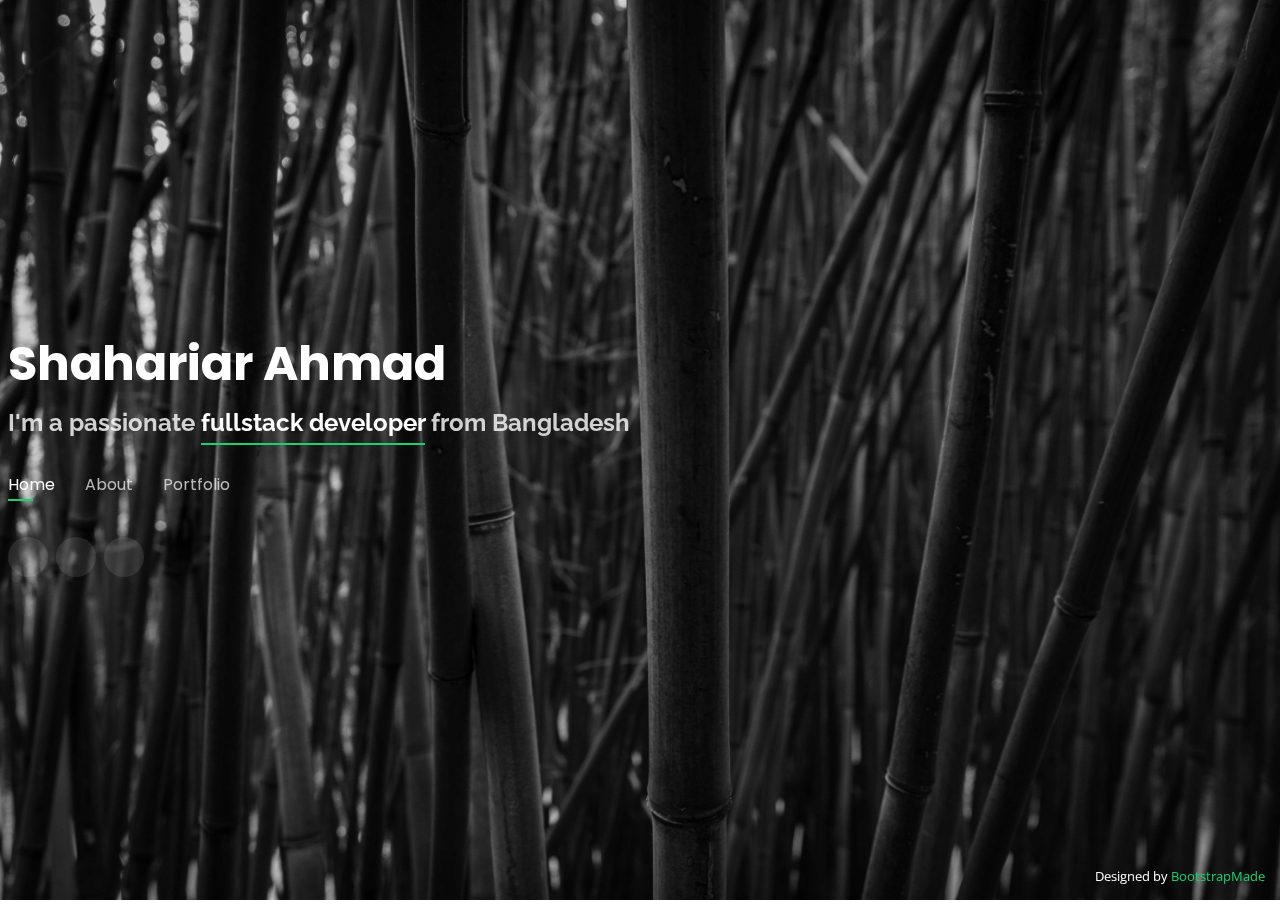
==== index.html @ fe2f29df "changes" ====
<!DOCTYPE html>
<html lang="en">

<head>
  <meta charset="utf-8">
  <meta content="width=device-width, initial-scale=1.0" name="viewport">

  <title>Shahariar Ahmad | Portfolio</title>
  <meta content="" name="description">
  <meta content="" name="keywords">

  <!-- Favicons -->
  <link href="assets/img/favicon.png" rel="icon">
  <link href="assets/img/apple-touch-icon.png" rel="apple-touch-icon">

  <!-- Google Fonts -->
  <link
    href="https://fonts.googleapis.com/css?family=Open+Sans:300,300i,400,400i,600,600i,700,700i|Raleway:300,300i,400,400i,500,500i,600,600i,700,700i|Poppins:300,300i,400,400i,500,500i,600,600i,700,700i"
    rel="stylesheet">

  <!-- Vendor CSS Files -->
  <link href="assets/vendor/bootstrap/css/bootstrap.min.css" rel="stylesheet">
  <link href="assets/vendor/bootstrap-icons/bootstrap-icons.css" rel="stylesheet">
  <link href="assets/vendor/boxicons/css/boxicons.min.css" rel="stylesheet">
  <link href="assets/vendor/glightbox/css/glightbox.min.css" rel="stylesheet">
  <link href="assets/vendor/remixicon/remixicon.css" rel="stylesheet">
  <link href="assets/vendor/swiper/swiper-bundle.min.css" rel="stylesheet">

  <link href="assets/css/style.css" rel="stylesheet">

</head>

<body>

  <!-- ======= Header ======= -->
  <header id="header">
    <div class="container">

      <h1><a href="index.html">Shahariar Ahmad</a></h1>
      <!-- Uncomment below if you prefer to use an image logo -->
     <h2>I'm a passionate <span>fullstack developer</span> from Bangladesh</h2>

      <nav id="navbar" class="navbar">
        <ul>
          <li><a class="nav-link active" href="#header">Home</a></li>
          <li><a class="nav-link" href="#about">About</a></li>
        <li><a class="nav-link" href="#portfolio">Portfolio</a></li>
        </ul>
        <i class="bi bi-list mobile-nav-toggle"></i>
      </nav><!-- .navbar -->

      <div class="social-links">
        <!-- <a href="#" class="twitter"><i class="bi bi-twitter"></i></a> -->
        <a href="https://www.facebook.com/profile.php?id=100088916239925" class="facebook"><i class="bi bi-facebook"></i></a>
        <a href="https://github.com/ShahariarAhmad" class="instagram"><i class="bi bi-github"></i></a>
        <a href="https://www.behance.net/shahariarahmad" class="instagram"><i class="bi bi-behance"></i></a>

        <!-- <a href="#" class="linkedin"><i class="bi bi-linkedin"></i></a> -->
      </div>

    </div>
  </header><!-- End Header -->

  <!-- ======= About Section ======= -->
  <section id="about" class="about">

    <!-- ======= About Me ======= -->
    <div class="about-me container">

      <div class="section-title">
        <h2>About</h2>
        <p>Learn more about me</p>
      </div>

      <div class="row">
        <div class="col-lg-4" data-aos="fade-right">
          <img src="assets/img/me.jpg" class="img-fluid" alt="">
        </div>
        <div class="col-lg-8 pt-4 pt-lg-0 content" data-aos="fade-left">
          <h3>UI/UX &amp; Graphic Designer</h3>
          <p class="fst-italic">
            Lorem ipsum dolor sit amet, consectetur adipiscing elit, sed do eiusmod tempor incididunt ut labore et
            dolore
            magna aliqua.
          </p>
          <div class="row">
            <div class="col-lg-6">
              <ul>
                <li><i class="bi bi-chevron-right"></i> <strong>Birthday:</strong> <span>1 May 1995</span></li>
                <li><i class="bi bi-chevron-right"></i> <strong>Website:</strong> <span>www.example.com</span></li>
                <li><i class="bi bi-chevron-right"></i> <strong>Phone:</strong> <span>+123 456 7890</span></li>
                <li><i class="bi bi-chevron-right"></i> <strong>City:</strong> <span>New York, USA</span></li>
              </ul>
            </div>
            <div class="col-lg-6">
              <ul>
                <li><i class="bi bi-chevron-right"></i> <strong>Age:</strong> <span>30</span></li>
                <li><i class="bi bi-chevron-right"></i> <strong>Degree:</strong> <span>Master</span></li>
                <li><i class="bi bi-chevron-right"></i> <strong>PhEmailone:</strong> <span>email@example.com</span></li>
                <li><i class="bi bi-chevron-right"></i> <strong>Freelance:</strong> <span>Available</span></li>
              </ul>
            </div>
          </div>
          <p>
            Officiis eligendi itaque labore et dolorum mollitia officiis optio vero. Quisquam sunt adipisci omnis et ut.
            Nulla accusantium dolor incidunt officia tempore. Et eius omnis.
            Cupiditate ut dicta maxime officiis quidem quia. Sed et consectetur qui quia repellendus itaque neque.
            Aliquid amet quidem ut quaerat cupiditate. Ab et eum qui repellendus omnis culpa magni laudantium dolores.
          </p>
        </div>
      </div>

    </div>
    <!-- End About Me -->

    <!-- ======= Skills  ======= -->
    <div class="skills container">

      <div class="section-title">
        <h2>Skills</h2>
      </div>

      <div class="row skills-content">

        <div class="col-lg-6">
          <p class="text-center mt-5"> Frontend Development</p>
          <div class="progress">
            <span class="skill">HTML <i class="val">100%</i></span>
            <div class="progress-bar-wrap">
              <div class="progress-bar" role="progressbar" aria-valuenow="100" aria-valuemin="0" aria-valuemax="100">
              </div>
            </div>
          </div>

          <div class="progress">
            <span class="skill">CSS <i class="val">90%</i></span>
            <div class="progress-bar-wrap">
              <div class="progress-bar" role="progressbar" aria-valuenow="90" aria-valuemin="0" aria-valuemax="100">
              </div>
            </div>
          </div>

          <div class="progress">
            <span class="skill text-warning">PSD To HTML <i class="val">90%</i></span>
            <div class="progress-bar-wrap">
              <div class="progress-bar" role="progressbar" aria-valuenow="90" aria-valuemin="0" aria-valuemax="100">
              </div>
            </div>
          </div>
          <div class="progress">
            <span class="skill text-warning">Tailwind <i class="val">90%</i></span>
            <div class="progress-bar-wrap">
              <div class="progress-bar" role="progressbar" aria-valuenow="90" aria-valuemin="0" aria-valuemax="100">
              </div>
            </div>
          </div>

          <div class="progress">
            <span class="skill">Bootstrap <i class="val">90%</i></span>
            <div class="progress-bar-wrap">
              <div class="progress-bar" role="progressbar" aria-valuenow="90" aria-valuemin="0" aria-valuemax="100">
              </div>
            </div>
          </div>
          <div class="progress">
            <span class="skill">JavaScript <i class="val">75%</i></span>
            <div class="progress-bar-wrap">
              <div class="progress-bar" role="progressbar" aria-valuenow="75" aria-valuemin="0" aria-valuemax="100">
              </div>
            </div>
          </div>

          <div class="progress">
            <span class="skill">jQuery <i class="val">75%</i></span>
            <div class="progress-bar-wrap">
              <div class="progress-bar" role="progressbar" aria-valuenow="75" aria-valuemin="0" aria-valuemax="100">
              </div>
            </div>
          </div>
          <div class="progress">
            <span class="skill text-warning">Vue JS <i class="val">75%</i></span>
            <div class="progress-bar-wrap">
              <div class="progress-bar" role="progressbar" aria-valuenow="75" aria-valuemin="0" aria-valuemax="100">
              </div>
            </div>
          </div>
          <div class="progress">
            <span class="skill text-warning">React JS <i class="val">75%</i></span>
            <div class="progress-bar-wrap">
              <div class="progress-bar" role="progressbar" aria-valuenow="75" aria-valuemin="0" aria-valuemax="100">
              </div>
            </div>
          </div>
          <p class="text-center mt-5"> Other Skills </p>
          <div class="progress">
            <span class="skill">Microsoft Office ( Excel, Word ) <i class="val">100%</i></span>
            <div class="progress-bar-wrap">
              <div class="progress-bar" role="progressbar" aria-valuenow="100" aria-valuemin="0" aria-valuemax="100">
              </div>
            </div>
          </div>

          <div class="progress">
            <span class="skill">SEO <i class="val">100%</i></span>
            <div class="progress-bar-wrap">
              <div class="progress-bar" role="progressbar" aria-valuenow="100" aria-valuemin="0" aria-valuemax="100">
              </div>
            </div>
          </div>
          <div class="progress">
            <span class="skill">cPanel & Hosting <i class="val">100%</i></span>
            <div class="progress-bar-wrap">
              <div class="progress-bar" role="progressbar" aria-valuenow="100" aria-valuemin="0" aria-valuemax="100">
              </div>
            </div>
          </div>
          <div class="progress">
            <span class="skill">Wordporess<i class="val">100%</i></span>
            <div class="progress-bar-wrap">
              <div class="progress-bar" role="progressbar" aria-valuenow="100" aria-valuemin="0" aria-valuemax="100">
              </div>
            </div>
          </div>

          <p class="text-center mt-5"> Graphic Design </p>
          <div class="progress">
            <span class="skill">Photoshop <i class="val">100%</i></span>
            <div class="progress-bar-wrap">
              <div class="progress-bar" role="progressbar" aria-valuenow="100" aria-valuemin="0" aria-valuemax="100">
              </div>
            </div>
          </div>
          <div class="progress">
            <span class="skill">Illustrator <i class="val">100%</i></span>
            <div class="progress-bar-wrap">
              <div class="progress-bar" role="progressbar" aria-valuenow="100" aria-valuemin="0" aria-valuemax="100">
              </div>
            </div>
          </div>
          <div class="progress">
            <span class="skill">InDesign <i class="val">100%</i></span>
            <div class="progress-bar-wrap">
              <div class="progress-bar" role="progressbar" aria-valuenow="100" aria-valuemin="0" aria-valuemax="100">
              </div>
            </div>
          </div>
          <div class="progress">
            <span class="skill">Adobe XD <i class="val">100%</i></span>
            <div class="progress-bar-wrap">
              <div class="progress-bar" role="progressbar" aria-valuenow="100" aria-valuemin="0" aria-valuemax="100">
              </div>
            </div>
          </div>
        </div>

        <div class="col-lg-6">
          <p class="text-center mt-5"> Backend Development ( Laravel ) </p>
          <div class="progress">
            <span class="skill">PHP <i class="val">80%</i></span>
            <div class="progress-bar-wrap">
              <div class="progress-bar" role="progressbar" aria-valuenow="80" aria-valuemin="0" aria-valuemax="100">
              </div>
            </div>
          </div>

          <div class="progress">
            <span class="skill"> Framework (Laravel)<i class="val">90%</i></span>
            <div class="progress-bar-wrap">
              <div class="progress-bar" role="progressbar" aria-valuenow="90" aria-valuemin="0" aria-valuemax="100">
              </div>
            </div>
          </div>

          <div class="progress">
            <span class="skill">Auth Packages <i class="val">55%</i></span>
            <div class="progress-bar-wrap">
              <div class="progress-bar" role="progressbar" aria-valuenow="55" aria-valuemin="0" aria-valuemax="100">
              </div>
            </div>
          </div>


          <div class="progress">
            <span class="skill">Eloquent ORM <i class="val">55%</i></span>
            <div class="progress-bar-wrap">
              <div class="progress-bar" role="progressbar" aria-valuenow="55" aria-valuemin="0" aria-valuemax="100">
              </div>
            </div>
          </div>
          <div class="progress">
            <span class="skill">Query Builder <i class="val">55%</i></span>
            <div class="progress-bar-wrap">
              <div class="progress-bar" role="progressbar" aria-valuenow="55" aria-valuemin="0" aria-valuemax="100">
              </div>
            </div>
          </div>
          <div class="progress">
            <span class="skill">LiveWire <i class="val">55%</i></span>
            <div class="progress-bar-wrap">
              <div class="progress-bar" role="progressbar" aria-valuenow="55" aria-valuemin="0" aria-valuemax="100">
              </div>
            </div>
          </div>
          <div class="progress">
            <span class="skill">RESTapi <i class="val">55%</i></span>
            <div class="progress-bar-wrap">
              <div class="progress-bar" role="progressbar" aria-valuenow="55" aria-valuemin="0" aria-valuemax="100">
              </div>
            </div>
          </div>

          <div class="progress">
            <span class="skill">POSTMAN <i class="val">55%</i></span>
            <div class="progress-bar-wrap">
              <div class="progress-bar" role="progressbar" aria-valuenow="55" aria-valuemin="0" aria-valuemax="100">
              </div>
            </div>
          </div>
          <div class="progress">
            <span class="skill">Jobs & Queues <i class="val">55%</i></span>
            <div class="progress-bar-wrap">
              <div class="progress-bar" role="progressbar" aria-valuenow="55" aria-valuemin="0" aria-valuemax="100">
              </div>
            </div>
          </div>
          <div class="progress">
            <span class="skill">Task Scheduling & CRON <i class="val">55%</i></span>
            <div class="progress-bar-wrap">
              <div class="progress-bar" role="progressbar" aria-valuenow="55" aria-valuemin="0" aria-valuemax="100">
              </div>
            </div>
          </div>
          <div class="progress">
            <span class="skill">Event & listener <i class="val">55%</i></span>
            <div class="progress-bar-wrap">
              <div class="progress-bar" role="progressbar" aria-valuenow="55" aria-valuemin="0" aria-valuemax="100">
              </div>
            </div>
          </div>
          <div class="progress">
            <span class="skill">PHP Traits & Patterns <i class="val">55%</i></span>
            <div class="progress-bar-wrap">
              <div class="progress-bar" role="progressbar" aria-valuenow="55" aria-valuemin="0" aria-valuemax="100">
              </div>
            </div>
          </div>


          <div class="progress">
            <span class="skill">MySQL <i class="val">55%</i></span>
            <div class="progress-bar-wrap">
              <div class="progress-bar" role="progressbar" aria-valuenow="55" aria-valuemin="0" aria-valuemax="100">
              </div>
            </div>
          </div>
          <div class="progress">
            <span class="skill">MySQL Complex Queries <i class="val">55%</i></span>
            <div class="progress-bar-wrap">
              <div class="progress-bar" role="progressbar" aria-valuenow="55" aria-valuemin="0" aria-valuemax="100">
              </div>
            </div>
          </div>
          <div class="progress">
            <span class="skill">MySQL Views<i class="val">55%</i></span>
            <div class="progress-bar-wrap">
              <div class="progress-bar" role="progressbar" aria-valuenow="55" aria-valuemin="0" aria-valuemax="100">
              </div>
            </div>
          </div>
          <div class="progress">
            <span class="skill">MySQL Functions <i class="val">55%</i></span>
            <div class="progress-bar-wrap">
              <div class="progress-bar" role="progressbar" aria-valuenow="55" aria-valuemin="0" aria-valuemax="100">
              </div>
            </div>
          </div>
          <div class="progress">
            <span class="skill">MySQL Stored Procedures <i class="val">55%</i></span>
            <div class="progress-bar-wrap">
              <div class="progress-bar" role="progressbar" aria-valuenow="55" aria-valuemin="0" aria-valuemax="100">
              </div>
            </div>
          </div>
          <div class="progress">
            <span class="skill">MySQL Triggers & Events <i class="val">55%</i></span>
            <div class="progress-bar-wrap">
              <div class="progress-bar" role="progressbar" aria-valuenow="55" aria-valuemin="0" aria-valuemax="100">
              </div>
            </div>
          </div>


          <div class="progress">
            <span class="skill">MySQL Indexing <i class="val">55%</i></span>
            <div class="progress-bar-wrap">
              <div class="progress-bar" role="progressbar" aria-valuenow="55" aria-valuemin="0" aria-valuemax="100">
              </div>
            </div>
          </div>
          <div class="progress">
            <span class="skill">Web Crawling <i class="val">55%</i></span>
            <div class="progress-bar-wrap">
              <div class="progress-bar" role="progressbar" aria-valuenow="55" aria-valuemin="0" aria-valuemax="100">
              </div>
            </div>
          </div>



        </div>

      </div>

    </div>
    <!-- End Skills -->

    <!-- ======= Interests ======= -->
    <div class="interests container">

      <div class="section-title">
        <h2>Interests</h2>
      </div>

      <div class="row">
        <div class="col-lg-3 col-md-4">
          <div class="icon-box">
            <i class="ri-store-line" style="color: #ffbb2c;"></i>
            <h3>Lorem Ipsum</h3>
          </div>
        </div>
        <div class="col-lg-3 col-md-4 mt-4 mt-md-0">
          <div class="icon-box">
            <i class="ri-bar-chart-box-line" style="color: #5578ff;"></i>
            <h3>Dolor Sitema</h3>
          </div>
        </div>
        <div class="col-lg-3 col-md-4 mt-4 mt-md-0">
          <div class="icon-box">
            <i class="ri-calendar-todo-line" style="color: #e80368;"></i>
            <h3>Sed perspiciatis</h3>
          </div>
        </div>
        <div class="col-lg-3 col-md-4 mt-4 mt-lg-0">
          <div class="icon-box">
            <i class="ri-paint-brush-line" style="color: #e361ff;"></i>
            <h3>Magni Dolores</h3>
          </div>
        </div>
        <div class="col-lg-3 col-md-4 mt-4">
          <div class="icon-box">
            <i class="ri-database-2-line" style="color: #47aeff;"></i>
            <h3>Nemo Enim</h3>
          </div>
        </div>
        <div class="col-lg-3 col-md-4 mt-4">
          <div class="icon-box">
            <i class="ri-gradienter-line" style="color: #ffa76e;"></i>
            <h3>Eiusmod Tempor</h3>
          </div>
        </div>
        <div class="col-lg-3 col-md-4 mt-4">
          <div class="icon-box">
            <i class="ri-file-list-3-line" style="color: #11dbcf;"></i>
            <h3>Midela Teren</h3>
          </div>
        </div>
        <div class="col-lg-3 col-md-4 mt-4">
          <div class="icon-box">
            <i class="ri-price-tag-2-line" style="color: #4233ff;"></i>
            <h3>Pira Neve</h3>
          </div>
        </div>
        <div class="col-lg-3 col-md-4 mt-4">
          <div class="icon-box">
            <i class="ri-anchor-line" style="color: #b2904f;"></i>
            <h3>Dirada Pack</h3>
          </div>
        </div>
        <div class="col-lg-3 col-md-4 mt-4">
          <div class="icon-box">
            <i class="ri-disc-line" style="color: #b20969;"></i>
            <h3>Moton Ideal</h3>
          </div>
        </div>
        <div class="col-lg-3 col-md-4 mt-4">
          <div class="icon-box">
            <i class="ri-base-station-line" style="color: #ff5828;"></i>
            <h3>Verdo Park</h3>
          </div>
        </div>
        <div class="col-lg-3 col-md-4 mt-4">
          <div class="icon-box">
            <i class="ri-fingerprint-line" style="color: #29cc61;"></i>
            <h3>Flavor Nivelanda</h3>
          </div>
        </div>
      </div>

    </div><!-- End Interests -->



  </section>
  <!-- End About Section -->


  <!-- ======= Portfolio Section ======= -->
  <section id="portfolio" class="portfolio">
    <div class="container">

      <div class="section-title">
        <h2>Portfolio</h2>
        <p>My Works</p>
      </div>

      <div class="row">
        <div class="col-lg-12 d-flex justify-content-center">
          <ul id="portfolio-flters">
            <li data-filter="*" class="filter-active">All</li>
            <li data-filter=".filter-web">web</li>
            <li data-filter=".filter-graphic">graphic</li>
            <!-- <li data-filter=".filter-ui">UI / UX</li> -->

          </ul>
        </div>
      </div>

      <div class="row portfolio-container">
    
        <div class="col-lg-4 col-md-6 portfolio-item filter-web">
          <div class="portfolio-wrap">
            <img src="assets/img/portfolio/web/nsric.png" class="img-fluid" alt="">
            <div class="portfolio-info">
              <h4>Nsric</h4>
              <p>App</p>
              <div class="portfolio-links">
                <a href="assets/img/portfolio/web/nsric.png" data-gallery="portfolioGallery"
                  class="portfolio-lightbox"><i class="bx bx-plus"></i></a>
                <a href="portfolio-nsric.html" data-gallery="portfolioDetailsGallery" data-glightbox="type: external"
                  class="portfolio-details-lightbox" title="Portfolio Details"><i class="bx bx-link"></i></a>
              </div>
            </div>
          </div>
        </div>
        <div class="col-lg-4 col-md-6 portfolio-item filter-web">
          <div class="portfolio-wrap">
            <img src="assets/img/portfolio/web/masjid_web.png" class="img-fluid" alt="">
            <div class="portfolio-info">
              <h4>Masjid Web</h4>
              <p>App</p>
              <div class="portfolio-links">
                <a href="assets/img/portfolio/web/masjid_web.png" data-gallery="portfolioGallery"
                  class="portfolio-lightbox"><i class="bx bx-plus"></i></a>
                <a href="portfolio-masjidweb.html" data-gallery="portfolioDetailsGallery" data-glightbox="type: external"
                  class="portfolio-details-lightbox" title="Portfolio Details"><i class="bx bx-link"></i></a>
              </div>
            </div>
          </div>
        </div>


        <div class="col-lg-4 col-md-6 portfolio-item filter-web">
          <div class="portfolio-wrap">
            <img src="assets/img/portfolio/web/nsricvisa.png" class="img-fluid" alt="">
            <div class="portfolio-info">
              <h4>Nsric Visa</h4>
              <p>App</p>
              <div class="portfolio-links">
                <a href="assets/img/portfolio/web/nsricvisa.png" data-gallery="portfolioGallery"
                  class="portfolio-lightbox"><i class="bx bx-plus"></i></a>
                <a href="portfolio-nsricvisa.html" data-gallery="portfolioDetailsGallery" data-glightbox="type: external"
                  class="portfolio-details-lightbox" title="Portfolio Details"><i class="bx bx-link"></i></a>
              </div>
            </div>
          </div>
        </div>
<!-- 

        <div class="col-lg-4 col-md-6 portfolio-item filter-ui">
          <div class="portfolio-wrap">
            <img src="assets/img/portfolio/ui/IT_Support.png" class="img-fluid" alt="">
            <div class="portfolio-info">
              <h4>App 1</h4>
              <p>App</p>
              <div class="portfolio-links">
                <a href="assets/img/portfolio/ui/IT_Support.png" data-gallery="portfolioGallery"
                  class="portfolio-lightbox" title="App 1"><i class="bx bx-plus"></i></a>
                <a href="portfolio-details.html" data-gallery="portfolioDetailsGallery" data-glightbox="type: external"
                  class="portfolio-details-lightbox" title="Portfolio Details"><i class="bx bx-link"></i></a>
              </div>
            </div>
          </div>
        </div>


        <div class="col-lg-4 col-md-6 portfolio-item filter-ui">
          <div class="portfolio-wrap">
            <img src="assets/img/portfolio/ui/masjid_web.png" class="img-fluid" alt="">
            <div class="portfolio-info">
              <h4>App 1</h4>
              <p>App</p>
              <div class="portfolio-links">
                <a href="assets/img/portfolio/ui/MasjidApp.png" data-gallery="portfolioGallery"
                  class="portfolio-lightbox" title="App 1"><i class="bx bx-plus"></i></a>
                <a href="portfolio-details.html" data-gallery="portfolioDetailsGallery" data-glightbox="type: external"
                  class="portfolio-details-lightbox" title="Portfolio Details"><i class="bx bx-link"></i></a>
              </div>
            </div>
          </div>
        </div>




        <div class="col-lg-4 col-md-6 portfolio-item filter-ui">
          <div class="portfolio-wrap">
            <img src="assets/img/portfolio/ui/realle.png" class="img-fluid" alt="">
            <div class="portfolio-info">
              <h4>App 1</h4>
              <p>App</p>
              <div class="portfolio-links">
                <a href="assets/img/portfolio/ui/realle.png" data-gallery="portfolioGallery"
                  class="portfolio-lightbox" title="App 1"><i class="bx bx-plus"></i></a>
                <a href="portfolio-details.html" data-gallery="portfolioDetailsGallery" data-glightbox="type: external"
                  class="portfolio-details-lightbox" title="Portfolio Details"><i class="bx bx-link"></i></a>
              </div>
            </div>
          </div>
        </div>

        <div class="col-lg-4 col-md-6 portfolio-item filter-ui">
          <div class="portfolio-wrap">
            <img src="assets/img/portfolio/ui/masjid_web.png" class="img-fluid" alt="">
            <div class="portfolio-info">
              <h4>App 1</h4>
              <p>App</p>
              <div class="portfolio-links">
                <a href="assets/img/portfolio/ui/masjid_web.png" data-gallery="portfolioGallery"
                  class="portfolio-lightbox" title="App 1"><i class="bx bx-plus"></i></a>
                <a href="portfolio-details.html" data-gallery="portfolioDetailsGallery" data-glightbox="type: external"
                  class="portfolio-details-lightbox" title="Portfolio Details"><i class="bx bx-link"></i></a>
              </div>
            </div>
          </div>
        </div> -->


















        <div class="col-lg-4 col-md-6 portfolio-item filter-graphic">
          <div class="portfolio-wrap">
            <img src="assets/img/portfolio/graphics/blackarch.jpg" class="img-fluid" alt="">
            <div class="portfolio-info">
              <h4>Black Arch</h4>
              <p>Logo Design</p>
              <div class="portfolio-links">
                <a href="assets/img/portfolio/graphics/blackarch.jpg" data-gallery="portfolioGallery"
                  class="portfolio-lightbox" title="Web 3"><i class="bx bx-plus"></i></a>
            </div>
            </div>
          </div>
        </div>

        <div class="col-lg-4 col-md-6 portfolio-item filter-graphic">
          <div class="portfolio-wrap">
            <img src="assets/img/portfolio/graphics/blackhatit.jpg" class="img-fluid" alt="">
            <div class="portfolio-info">
              <h4>Blackhat IT Institute</h4>
              <p>Tri-Fold Broucher</p>
              <div class="portfolio-links">
                <a href="assets/img/portfolio/graphics/blackhatit.jpg" data-gallery="portfolioGallery"
                  class="portfolio-lightbox"><i class="bx bx-plus"></i></a>
             </div>
            </div>
          </div>
        </div>


        <div class="col-lg-4 col-md-6 portfolio-item filter-graphic">
          <div class="portfolio-wrap">
            <img src="assets/img/portfolio/graphics/calender.jpg" class="img-fluid" alt="">
            <div class="portfolio-info">
              <h4>Calender</h4>
              <p>Calender Design</p>
              <div class="portfolio-links">
                <a href="assets/img/portfolio/graphics/calender.jpg" data-gallery="portfolioGallery"
                  class="portfolio-lightbox" >
                  <i class="bx bx-plus"></i>
                </a>
              </div>
            </div>
          </div>
        </div>

        <div class="col-lg-4 col-md-6 portfolio-item filter-graphic">
          <div class="portfolio-wrap">
            <img src="assets/img/portfolio/graphics/ceh.jpg" class="img-fluid" alt="">
            <div class="portfolio-info">
              <h4>Cyber Security</h4>
              <p>Poster Design</p>
              <div class="portfolio-links">
                <a href="assets/img/portfolio/graphics/ceh.jpg" data-gallery="portfolioGallery"
                class="portfolio-lightbox" >
                <i class="bx bx-plus"></i>
              </a>
             </div>
            </div>
          </div>
        </div>

        <div class="col-lg-4 col-md-6 portfolio-item filter-graphic">
          <div class="portfolio-wrap">
            <img src="assets/img/portfolio/graphics/colorado.jpg" class="img-fluid" alt="">
            <div class="portfolio-info">
              <h4>Colorado</h4>
              <p>Logo Design</p>
              <div class="portfolio-links">
                <a href="assets/img/portfolio/graphics/colorado.jpg" data-gallery="portfolioGallery"
                class="portfolio-lightbox" >
                <i class="bx bx-plus"></i>
              </a>
             </div>
            </div>
          </div>
        </div>

        <div class="col-lg-4 col-md-6 portfolio-item filter-graphic">
          <div class="portfolio-wrap">
            <img src="assets/img/portfolio/graphics/devops.jpg" class="img-fluid" alt="">
            <div class="portfolio-info">
              <h4>DevOps</h4>
              <p>Cover Photo Design</p>
              <div class="portfolio-links">
                <a href="assets/img/portfolio/graphics/devops.jpg" data-gallery="portfolioGallery"
                class="portfolio-lightbox" >
                <i class="bx bx-plus"></i>
              </a>
             </div>
            </div>
          </div>
        </div>

        <div class="col-lg-4 col-md-6 portfolio-item filter-graphic">
          <div class="portfolio-wrap">
            <img src="assets/img/portfolio/graphics/escoober.jpg" class="img-fluid" alt="">
            <div class="portfolio-info">
              <h4>E-scoober</h4>
              <p>Logo Design</p>
              <div class="portfolio-links">
                <a href="assets/img/portfolio/graphics/escoober.jpg" data-gallery="portfolioGallery"
                class="portfolio-lightbox" >
                <i class="bx bx-plus"></i>
              </a>
             </div>
            </div>
          </div>
        </div>

        <div class="col-lg-4 col-md-6 portfolio-item filter-graphic">
          <div class="portfolio-wrap">
            <img src="assets/img/portfolio/graphics/gifty.jpg" class="img-fluid" alt="">
            <div class="portfolio-info">
              <h4>Gifty</h4>
              <p>Cover Photo Design</p>
              <div class="portfolio-links">
                <a href="assets/img/portfolio/graphics/gifty.jpg" data-gallery="portfolioGallery"
                class="portfolio-lightbox" >
                <i class="bx bx-plus"></i>
              </a>
            </div>
            </div>
          </div>
        </div>

        <div class="col-lg-4 col-md-6 portfolio-item filter-graphic">
          <div class="portfolio-wrap">
            <img src="assets/img/portfolio/graphics/hacademy.jpg" class="img-fluid" alt="">
            <div class="portfolio-info">
              <h4>Hackademy</h4>
              <p>Web Banner Design</p>
              <div class="portfolio-links">
                <a href="assets/img/portfolio/graphics/hacademy.jpg" data-gallery="portfolioGallery"
                class="portfolio-lightbox" >
                <i class="bx bx-plus"></i>
              </a>
            </div>
            </div>
          </div>
        </div>

        <div class="col-lg-4 col-md-6 portfolio-item filter-graphic">
          <div class="portfolio-wrap">
            <img src="assets/img/portfolio/graphics/jdh.jpg" class="img-fluid" alt="">
            <div class="portfolio-info">
              <h4>Jamalpur Diabetic Hospital</h4>
              <p>Cover Photo Design</p>
              <div class="portfolio-links">
                <a href="assets/img/portfolio/graphics/jdh.jpg" data-gallery="portfolioGallery"
                class="portfolio-lightbox" >
                <i class="bx bx-plus"></i>
              </a>
            </div>
            </div>
          </div>
        </div>

        <div class="col-lg-4 col-md-6 portfolio-item filter-graphic">
          <div class="portfolio-wrap">
            <img src="assets/img/portfolio/graphics/jfit.jpg" class="img-fluid" alt="">
            <div class="portfolio-info">
              <h4>Jasim Feroze IT Institute</h4>
              <p>Tri-Fold Broucher Design</p>
              <div class="portfolio-links">
                <a href="assets/img/portfolio/graphics/jfit.jpg" data-gallery="portfolioGallery"
                class="portfolio-lightbox" >
                <i class="bx bx-plus"></i>
              </a>
             </div>
            </div>
          </div>
        </div>

        <div class="col-lg-4 col-md-6 portfolio-item filter-graphic">
          <div class="portfolio-wrap">
            <img src="assets/img/portfolio/graphics/jftraders.jpg" class="img-fluid" alt="">
            <div class="portfolio-info">
              <h4>JF Traders</h4>
              <p>Cover Photo Design</p>
              <div class="portfolio-links">
                <a href="assets/img/portfolio/graphics/jftraders.jpg" data-gallery="portfolioGallery"
                class="portfolio-lightbox" >
                <i class="bx bx-plus"></i>
              </a>
             </div>
            </div>
          </div>
        </div>

        <div class="col-lg-4 col-md-6 portfolio-item filter-graphic">
          <div class="portfolio-wrap">
            <img src="assets/img/portfolio/graphics/ledp.jpg" class="img-fluid" alt="">
            <div class="portfolio-info">
              <h4>LEDP</h4>
              <p>Cover Photo Design</p>
              <div class="portfolio-links">
                <a href="assets/img/portfolio/graphics/ledp.jpg" data-gallery="portfolioGallery"
                class="portfolio-lightbox" >
                <i class="bx bx-plus"></i>
              </a>
             </div>
            </div>
          </div>
        </div>

        <div class="col-lg-4 col-md-6 portfolio-item filter-graphic">
          <div class="portfolio-wrap">
            <img src="assets/img/portfolio/graphics/pizza.jpg" class="img-fluid" alt="">
            <div class="portfolio-info">
              <h4>Trattoria</h4>
              <p>Logo Design</p>
              <div class="portfolio-links">
                <a href="assets/img/portfolio/graphics/pizza.jpg" data-gallery="portfolioGallery"
                  class="portfolio-lightbox" >
                  <i class="bx bx-plus"></i>
                </a>
               </div>
            </div>
          </div>
        </div>
        <div class="col-lg-4 col-md-6 portfolio-item filter-graphic">
          <div class="portfolio-wrap">
            <img src="assets/img/portfolio/graphics/rbc.jpg" class="img-fluid" alt="">
            <div class="portfolio-info">
              <h4>Aldrich Co</h4>
              <p>Business Card Design</p>
              <div class="portfolio-links">
                <a href="assets/img/portfolio/graphics/rbc.jpg" data-gallery="portfolioGallery"
                class="portfolio-lightbox" >
                <i class="bx bx-plus"></i>
              </a>
             </div>
            </div>
          </div>
        </div>
        <div class="col-lg-4 col-md-6 portfolio-item filter-graphic">
          <div class="portfolio-wrap">
            <img src="assets/img/portfolio/graphics/zhcdn.jpg" class="img-fluid" alt="">
            <div class="portfolio-info">
              <h4>Nutritionist Zahida Sulana </h4>
              <p>Facebook Cover Photo</p>
              <div class="portfolio-links">
                <a href="assets/img/portfolio/graphics/zhcdn.jpg" data-gallery="portfolioGallery"
                class="portfolio-lightbox">
                <i class="bx bx-plus"></i>
              </a>
             </div>
            </div>
          </div>
        </div>
      </div>

    </div>
  </section>
  <!-- End Portfolio Section -->


  <div class="credits">
    <!-- All the links in the footer should remain intact. -->
    <!-- You can delete the links only if you purchased the pro version. -->
    <!-- Licensing information: https://bootstrapmade.com/license/ -->
    <!-- Purchase the pro version with working PHP/AJAX contact form: https://bootstrapmade.com/personal-free-resume-bootstrap-template/ -->
    Designed by <a href="https://bootstrapmade.com/">BootstrapMade</a>
  </div>

  <!-- Vendor JS Files -->
  <script src="assets/vendor/purecounter/purecounter_vanilla.js"></script>
  <script src="assets/vendor/bootstrap/js/bootstrap.bundle.min.js"></script>
  <script src="assets/vendor/glightbox/js/glightbox.min.js"></script>
  <script src="assets/vendor/isotope-layout/isotope.pkgd.min.js"></script>
  <script src="assets/vendor/swiper/swiper-bundle.min.js"></script>
  <script src="assets/vendor/waypoints/noframework.waypoints.js"></script>
  <script src="assets/vendor/php-email-form/validate.js"></script>

  <!-- Template Main JS File -->
  <script src="assets/js/main.js"></script>

</body>

</html>
---- assets/css/style.css ----
/**
* Template Name: Personal
* Updated: Jan 29 2024 with Bootstrap v5.3.2
* Template URL: https://bootstrapmade.com/personal-free-resume-bootstrap-template/
* Author: BootstrapMade.com
* License: https://bootstrapmade.com/license/
*/

/*--------------------------------------------------------------
# General
--------------------------------------------------------------*/
body {
  font-family: "Open Sans", sans-serif;
  background-color: #040404;
  color: #fff;
  position: relative;
  background: transparent;
}

body::before {
  content: "";
  position: fixed;
  background: #040404 url("../img/bg.jpg") top right no-repeat;
  background-size: cover;
  left: 0;
  right: 0;
  top: 0;
  height: 100vh;
  z-index: -1;
}

@media (min-width: 1024px) {
  body::before {
    background-attachment: fixed;
  }
}

a {
  color: #18d26e;
  text-decoration: none;
}

a:hover {
  color: #35e888;
  text-decoration: none;
}

h1,
h2,
h3,
h4,
h5,
h6 {
  font-family: "Raleway", sans-serif;
}

/*--------------------------------------------------------------
# Header
--------------------------------------------------------------*/
#header {
  transition: ease-in-out 0.3s;
  position: relative;
  height: 100vh;
  display: flex;
  align-items: center;
  z-index: 997;
  overflow-y: auto;
}

#header * {
  transition: ease-in-out 0.3s;
}

#header h1 {
  font-size: 48px;
  margin: 0;
  padding: 0;
  line-height: 1;
  font-weight: 700;
  font-family: "Poppins", sans-serif;
}

#header h1 a,
#header h1 a:hover {
  color: #fff;
  line-height: 1;
  display: inline-block;
}

#header h2 {
  font-size: 24px;
  margin-top: 20px;
  color: rgba(255, 255, 255, 0.8);
}

#header h2 span {
  color: #fff;
  border-bottom: 2px solid #18d26e;
  padding-bottom: 6px;
}

#header img {
  padding: 0;
  margin: 0;
}

#header .social-links {
  margin-top: 40px;
  display: flex;
}

#header .social-links a {
  font-size: 16px;
  display: flex;
  justify-content: center;
  align-items: center;
  background: rgba(255, 255, 255, 0.1);
  color: #fff;
  line-height: 1;
  margin-right: 8px;
  border-radius: 50%;
  width: 40px;
  height: 40px;
}

#header .social-links a:hover {
  background: #18d26e;
}

@media (max-width: 992px) {
  #header h1 {
    font-size: 36px;
  }

  #header h2 {
    font-size: 20px;
    line-height: 30px;
  }

  #header .social-links {
    margin-top: 15px;
  }

  #header .container {
    display: flex;
    flex-direction: column;
    align-items: center;
  }
}

/* Header Top */
#header.header-top {
  height: 80px;
  position: fixed;
  left: 0;
  top: 0;
  right: 0;
  background: rgba(0, 0, 0, 0.9);
}

#header.header-top .social-links,
#header.header-top h2 {
  display: none;
}

#header.header-top h1 {
  margin-right: auto;
  font-size: 36px;
}

#header.header-top img {
  max-height: 60px;
  margin-right: 20px !important;
}

#header.header-top .container {
  display: flex;
  align-items: center;
}

#header.header-top .navbar {
  margin: 0;
}

@media (max-width: 768px) {
  #header.header-top {
    height: 60px;
  }

  #header.header-top h1 {
    font-size: 26px;
  }
}

/*--------------------------------------------------------------
# Navigation Menu
--------------------------------------------------------------*/
/**
* Desktop Navigation 
*/
.navbar {
  padding: 0;
  margin-top: 35px;
}

.navbar ul {
  margin: 0;
  padding: 0;
  display: flex;
  list-style: none;
  align-items: center;
}

.navbar li {
  position: relative;
}

.navbar li+li {
  margin-left: 30px;
}

.navbar a,
.navbar a:focus {
  display: flex;
  align-items: center;
  justify-content: space-between;
  padding: 0;
  font-family: "Poppins", sans-serif;
  font-size: 16px;
  font-weight: 400;
  color: rgba(255, 255, 255, 0.7);
  white-space: nowrap;
  transition: 0.3s;
}

.navbar a i,
.navbar a:focus i {
  font-size: 12px;
  line-height: 0;
  margin-left: 5px;
}

.navbar a:before {
  content: "";
  position: absolute;
  width: 0;
  height: 2px;
  bottom: -4px;
  left: 0;
  background-color: #18d26e;
  visibility: hidden;
  width: 0px;
  transition: all 0.3s ease-in-out 0s;
}

.navbar a:hover:before,
.navbar li:hover>a:before,
.navbar .active:before {
  visibility: visible;
  width: 25px;
}

.navbar a:hover,
.navbar .active,
.navbar .active:focus,
.navbar li:hover>a {
  color: #fff;
}

/**
* Mobile Navigation 
*/
.mobile-nav-toggle {
  color: #fff;
  font-size: 28px;
  cursor: pointer;
  display: none;
  line-height: 0;
  transition: 0.5s;
  position: fixed;
  right: 15px;
  top: 15px;
}

@media (max-width: 991px) {
  .mobile-nav-toggle {
    display: block;
  }

  .navbar ul {
    display: none;
  }
}

.navbar-mobile {
  position: fixed;
  overflow: hidden;
  top: 0;
  right: 0;
  left: 0;
  bottom: 0;
  background: rgba(0, 0, 0, 0.9);
  transition: 0.3s;
  z-index: 999;
  margin-top: 0;
}

.navbar-mobile .mobile-nav-toggle {
  position: absolute;
  top: 15px;
  right: 15px;
}

.navbar-mobile ul {
  display: block;
  position: absolute;
  top: 55px;
  right: 15px;
  bottom: 45px;
  left: 15px;
  padding: 10px 0;
  overflow-y: auto;
  transition: 0.3s;
  border: 2px solid rgba(255, 255, 255, 0.2);
}

.navbar-mobile li {
  padding: 12px 20px;
}

.navbar-mobile li+li {
  margin: 0;
}

.navbar-mobile a,
.navbar-mobile a:focus {
  font-size: 16px;
  position: relative;
}

/*--------------------------------------------------------------
# Sections General
--------------------------------------------------------------*/
section {
  overflow: hidden;
  position: absolute;
  width: 100%;
  top: 140px;
  bottom: 100%;
  opacity: 0;
  transition: ease-in-out 0.4s;
  z-index: 2;
}

section.section-show {
  top: 100px;
  bottom: auto;
  opacity: 1;
  padding-bottom: 45px;
}

section .container {
  /* background: rgba(0, 0, 0, 0.9); */
  padding: 30px;
  backdrop-filter: blur(15px) saturate(0%);
  -webkit-backdrop-filter: blur(15px) saturate(0%);
  background-color: rgba(0, 0, 0, 0.6);
  border-radius: 12px;
  border: 1px solid rgba(209, 213, 219, 0.3);
}

@media (max-width: 768px) {
  section {
    top: 120px;
  }

  section.section-show {
    top: 80px;
  }
}

.section-title h2 {
  font-size: 14px;
  font-weight: 500;
  padding: 0;
  line-height: 1px;
  margin: 0 0 20px 0;
  letter-spacing: 2px;
  text-transform: uppercase;
  color: #aaaaaa;
  font-family: "Poppins", sans-serif;
}

.section-title h2::after {
  content: "";
  width: 120px;
  height: 1px;
  display: inline-block;
  background: #4ceb95;
  margin: 4px 10px;
}

.section-title p {
  margin: 0;
  margin: -15px 0 15px 0;
  font-size: 36px;
  font-weight: 700;
  text-transform: uppercase;
  font-family: "Poppins", sans-serif;
  color: #fff;
}

/*--------------------------------------------------------------
# About
--------------------------------------------------------------*/
.about-me .content h3 {
  font-weight: 700;
  font-size: 26px;
  color: #18d26e;
}

.about-me .content ul {
  list-style: none;
  padding: 0;
}

.about-me .content ul li {
  margin-bottom: 20px;
  display: flex;
  align-items: center;
}

.about-me .content ul strong {
  margin-right: 10px;
}

.about-me .content ul i {
  font-size: 16px;
  margin-right: 5px;
  color: #18d26e;
  line-height: 0;
}

.about-me .content p:last-child {
  margin-bottom: 0;
}

/*--------------------------------------------------------------
# Counts
--------------------------------------------------------------*/
.counts {
  padding: 70px 0 60px;
}

.counts .count-box {
  padding: 30px 30px 25px 30px;
  width: 100%;
  position: relative;
  text-align: center;
  background: rgba(255, 255, 255, 0.08);
}

.counts .count-box i {
  position: absolute;
  top: -25px;
  left: 50%;
  transform: translateX(-50%);
  font-size: 24px;
  background: rgba(255, 255, 255, 0.1);
  padding: 12px;
  color: #18d26e;
  border-radius: 50px;
  line-height: 0;
}

.counts .count-box span {
  font-size: 36px;
  display: block;
  font-weight: 600;
  color: #fff;
}

.counts .count-box p {
  padding: 0;
  margin: 0;
  font-family: "Raleway", sans-serif;
  font-size: 14px;
}

/*--------------------------------------------------------------
# Skills
--------------------------------------------------------------*/
.skills .progress {
  height: 60px;
  display: block;
  background: none;
  border-radius: 0;
}

.skills .progress .skill {
  padding: 10px 0;
  margin: 0;
  text-transform: uppercase;
  display: block;
  font-weight: 600;
  font-family: "Poppins", sans-serif;
  color: #fff;
}

.skills .progress .skill .val {
  float: right;
  font-style: normal;
}

.skills .progress-bar-wrap {
  background: rgba(255, 255, 255, 0.2);
}

.skills .progress-bar {
  width: 1px;
  height: 10px;
  transition: 0.9s;
  background-color: #18d26e;
}

/*--------------------------------------------------------------
# Interests
--------------------------------------------------------------*/
.interests .icon-box {
  display: flex;
  align-items: center;
  padding: 20px;
  background: rgba(255, 255, 255, 0.08);
  transition: ease-in-out 0.3s;
}

.interests .icon-box i {
  font-size: 32px;
  padding-right: 10px;
  line-height: 1;
}

.interests .icon-box h3 {
  font-weight: 700;
  margin: 0;
  padding: 0;
  line-height: 1;
  font-size: 16px;
  color: #fff;
}

.interests .icon-box:hover {
  background: rgba(255, 255, 255, 0.12);
}

/*--------------------------------------------------------------
# Testimonials
--------------------------------------------------------------*/
.testimonials .testimonials-carousel,
.testimonials .testimonials-slider {
  overflow: hidden;
}

.testimonials .testimonial-item {
  box-sizing: content-box;
  min-height: 320px;
}

.testimonials .testimonial-item .testimonial-img {
  width: 90px;
  border-radius: 50%;
  margin: -40px 0 0 40px;
  position: relative;
  z-index: 2;
  border: 6px solid rgba(255, 255, 255, 0.12);
}

.testimonials .testimonial-item h3 {
  font-size: 18px;
  font-weight: bold;
  margin: 10px 0 5px 45px;
  color: #fff;
}

.testimonials .testimonial-item h4 {
  font-size: 14px;
  color: #999;
  margin: 0 0 0 45px;
}

.testimonials .testimonial-item .quote-icon-left,
.testimonials .testimonial-item .quote-icon-right {
  color: rgba(255, 255, 255, 0.25);
  font-size: 26px;
}

.testimonials .testimonial-item .quote-icon-left {
  display: inline-block;
  left: -5px;
  position: relative;
}

.testimonials .testimonial-item .quote-icon-right {
  display: inline-block;
  right: -5px;
  position: relative;
  top: 10px;
}

.testimonials .testimonial-item p {
  font-style: italic;
  margin: 0 15px 0 15px;
  padding: 20px 20px 60px 20px;
  background: rgba(255, 255, 255, 0.1);
  position: relative;
  border-radius: 6px;
  position: relative;
  z-index: 1;
}

.testimonials .swiper-pagination {
  margin-top: 20px;
  position: relative;
}

.testimonials .swiper-pagination .swiper-pagination-bullet {
  width: 12px;
  height: 12px;
  opacity: 1;
  background-color: rgba(255, 255, 255, 0.3);
}

.testimonials .swiper-pagination .swiper-pagination-bullet-active {
  background-color: #18d26e;
}

/*--------------------------------------------------------------
# Resume
--------------------------------------------------------------*/
.resume .resume-title {
  font-size: 26px;
  font-weight: 700;
  margin-top: 20px;
  margin-bottom: 20px;
  color: #fff;
}

.resume .resume-item {
  padding: 0 0 20px 20px;
  margin-top: -2px;
  border-left: 2px solid rgba(255, 255, 255, 0.2);
  position: relative;
}

.resume .resume-item h4 {
  line-height: 18px;
  font-size: 18px;
  font-weight: 600;
  text-transform: uppercase;
  font-family: "Poppins", sans-serif;
  color: #18d26e;
  margin-bottom: 10px;
}

.resume .resume-item h5 {
  font-size: 16px;
  background: rgba(255, 255, 255, 0.15);
  padding: 5px 15px;
  display: inline-block;
  font-weight: 600;
  margin-bottom: 10px;
}

.resume .resume-item ul {
  padding-left: 20px;
}

.resume .resume-item ul li {
  padding-bottom: 10px;
}

.resume .resume-item:last-child {
  padding-bottom: 0;
}

.resume .resume-item::before {
  content: "";
  position: absolute;
  width: 16px;
  height: 16px;
  border-radius: 50px;
  left: -9px;
  top: 0;
  background: #18d26e;
  border: 2px solid #18d26e;
}

/*--------------------------------------------------------------
# Services
--------------------------------------------------------------*/
.services .icon-box {
  text-align: center;
  background: rgba(204, 204, 204, 0.1);
  padding: 80px 20px;
  transition: all ease-in-out 0.3s;
}

.services .icon-box .icon {
  margin: 0 auto;
  width: 64px;
  height: 64px;
  background: #18d26e;
  border-radius: 5px;
  transition: all 0.3s ease-out 0s;
  display: flex;
  align-items: center;
  justify-content: center;
  margin-bottom: 20px;
  transform-style: preserve-3d;
}

.services .icon-box .icon i {
  color: #fff;
  font-size: 28px;
}

.services .icon-box .icon::before {
  position: absolute;
  content: "";
  left: -8px;
  top: -8px;
  height: 100%;
  width: 100%;
  background: rgba(255, 255, 255, 0.15);
  border-radius: 5px;
  transition: all 0.3s ease-out 0s;
  transform: translateZ(-1px);
}

.services .icon-box h4 {
  font-weight: 700;
  margin-bottom: 15px;
  font-size: 24px;
}

.services .icon-box h4 a {
  color: #fff;
}

.services .icon-box p {
  line-height: 24px;
  font-size: 14px;
  margin-bottom: 0;
}

.services .icon-box:hover {
  background: #18d26e;
  border-color: #18d26e;
}

.services .icon-box:hover .icon {
  background: #fff;
}

.services .icon-box:hover .icon i {
  color: #18d26e;
}

.services .icon-box:hover .icon::before {
  background: #35e888;
}

.services .icon-box:hover h4 a,
.services .icon-box:hover p {
  color: #fff;
}

/*--------------------------------------------------------------
# Portfolio
--------------------------------------------------------------*/
.portfolio .portfolio-item {
  margin-bottom: 30px;
}

.portfolio #portfolio-flters {
  padding: 0;
  margin: 0 auto 15px auto;
  list-style: none;
  text-align: center;
  border-radius: 50px;
  padding: 2px 15px;
}

.portfolio #portfolio-flters li {
  cursor: pointer;
  display: inline-block;
  padding: 8px 16px 10px 16px;
  font-size: 14px;
  font-weight: 600;
  line-height: 1;
  text-transform: uppercase;
  color: #fff;
  background: rgba(255, 255, 255, 0.1);
  margin: 0 3px 10px 3px;
  transition: all 0.3s ease-in-out;
  border-radius: 4px;
}

.portfolio #portfolio-flters li:hover,
.portfolio #portfolio-flters li.filter-active {
  background: #18d26e;
}

.portfolio #portfolio-flters li:last-child {
  margin-right: 0;
}

.portfolio .portfolio-wrap {
  transition: 0.3s;
  position: relative;
  overflow: hidden;
  z-index: 1;
  background: rgba(0, 0, 0, 0.6);
}

.portfolio .portfolio-wrap::before {
  content: "";
  background: rgba(0, 0, 0, 0.6);
  position: absolute;
  left: 30px;
  right: 30px;
  top: 30px;
  bottom: 30px;
  transition: all ease-in-out 0.3s;
  z-index: 2;
  opacity: 0;
}

.portfolio .portfolio-wrap .portfolio-info {
  opacity: 0;
  position: absolute;
  top: 0;
  left: 0;
  right: 0;
  bottom: 0;
  text-align: center;
  z-index: 3;
  transition: all ease-in-out 0.3s;
  display: flex;
  flex-direction: column;
  justify-content: center;
  align-items: center;
}

.portfolio .portfolio-wrap .portfolio-info::before {
  display: block;
  content: "";
  width: 48px;
  height: 48px;
  position: absolute;
  top: 35px;
  left: 35px;
  border-top: 3px solid #fff;
  border-left: 3px solid #fff;
  transition: all 0.5s ease 0s;
  z-index: 9994;
}

.portfolio .portfolio-wrap .portfolio-info::after {
  display: block;
  content: "";
  width: 48px;
  height: 48px;
  position: absolute;
  bottom: 35px;
  right: 35px;
  border-bottom: 3px solid #fff;
  border-right: 3px solid #fff;
  transition: all 0.5s ease 0s;
  z-index: 9994;
}

.portfolio .portfolio-wrap .portfolio-info h4 {
  font-size: 20px;
  color: #fff;
  font-weight: 600;
}

.portfolio .portfolio-wrap .portfolio-info p {
  color: #ffffff;
  font-size: 14px;
  text-transform: uppercase;
  padding: 0;
  margin: 0;
}

.portfolio .portfolio-wrap .portfolio-links {
  text-align: center;
  z-index: 4;
}

.portfolio .portfolio-wrap .portfolio-links a {
  color: #fff;
  margin: 0 2px;
  font-size: 28px;
  display: inline-block;
  transition: 0.3s;
}

.portfolio .portfolio-wrap .portfolio-links a:hover {
  color: #63eda3;
}

.portfolio .portfolio-wrap:hover::before {
  top: 0;
  left: 0;
  right: 0;
  bottom: 0;
  opacity: 1;
}

.portfolio .portfolio-wrap:hover .portfolio-info {
  opacity: 1;
}

.portfolio .portfolio-wrap:hover .portfolio-info::before {
  top: 15px;
  left: 15px;
}

.portfolio .portfolio-wrap:hover .portfolio-info::after {
  bottom: 15px;
  right: 15px;
}

/*--------------------------------------------------------------
# Portfolio Details
--------------------------------------------------------------*/
.portfolio-details {
  padding-top: 40px;
  background: rgba(0, 0, 0, 0.8);
  position: fixed;
  left: 0;
  right: 0;
  top: 0;
  bottom: 0;
  overflow-y: auto;
}

.portfolio-details .container {
  padding-top: 20px;
  padding-bottom: 40px;
}

.portfolio-details .portfolio-title {
  font-size: 26px;
  font-weight: 700;
  margin-bottom: 20px;
}

.portfolio-details .portfolio-info {
  padding-top: 45px;
}

.portfolio-details .portfolio-info h3 {
  font-size: 22px;
  font-weight: 400;
  margin-bottom: 20px;
}

.portfolio-details .portfolio-info ul {
  list-style: none;
  padding: 0;
  font-size: 15px;
}

.portfolio-details .portfolio-info ul li+li {
  margin-top: 10px;
}

.portfolio-details .portfolio-info p {
  font-size: 15px;
  padding: 15px 0 0 0;
}

@media (max-width: 992px) {
  .portfolio-details .portfolio-info {
    padding-top: 20px;
  }
}

.portfolio-details .swiper-pagination {
  margin-top: 20px;
  position: relative;
}

.portfolio-details .swiper-pagination .swiper-pagination-bullet {
  width: 12px;
  height: 12px;
  opacity: 1;
  background-color: rgba(255, 255, 255, 0.3);
}

.portfolio-details .swiper-pagination .swiper-pagination-bullet-active {
  background-color: #18d26e;
}

/*--------------------------------------------------------------
# Contact
--------------------------------------------------------------*/
.contact .info-box {
  color: #444444;
  padding: 20px;
  width: 100%;
  background: rgba(255, 255, 255, 0.08);
}

.contact .info-box i.bx {
  font-size: 24px;
  color: #18d26e;
  border-radius: 50%;
  padding: 14px;
  float: left;
  background: rgba(255, 255, 255, 0.1);
}

.contact .info-box h3 {
  font-size: 20px;
  color: rgba(255, 255, 255, 0.5);
  font-weight: 700;
  margin: 10px 0 8px 68px;
}

.contact .info-box p {
  padding: 0;
  color: #fff;
  line-height: 24px;
  font-size: 14px;
  margin: 0 0 0 68px;
}

.contact .info-box .social-links {
  margin: 5px 0 0 68px;
  display: flex;
}

.contact .info-box .social-links a {
  font-size: 18px;
  display: inline-block;
  color: #fff;
  line-height: 1;
  margin-right: 12px;
  transition: 0.3s;
}

.contact .info-box .social-links a:hover {
  color: #18d26e;
}

.contact .php-email-form {
  padding: 30px;
  background: rgba(255, 255, 255, 0.08);
}

.contact .php-email-form .error-message {
  display: none;
  background: rgba(255, 255, 255, 0.08);
  background: #ed3c0d;
  text-align: left;
  padding: 15px;
  font-weight: 600;
}

.contact .php-email-form .error-message br+br {
  margin-top: 25px;
}

.contact .php-email-form .sent-message {
  display: none;
  background: rgba(255, 255, 255, 0.08);
  background: #18d26e;
  text-align: center;
  padding: 15px;
  font-weight: 600;
}

.contact .php-email-form .loading {
  display: none;
  background: rgba(255, 255, 255, 0.08);
  text-align: center;
  padding: 15px;
}

.contact .php-email-form .loading:before {
  content: "";
  display: inline-block;
  border-radius: 50%;
  width: 24px;
  height: 24px;
  margin: 0 10px -6px 0;
  border: 3px solid #18d26e;
  border-top-color: #eee;
  animation: animate-loading 1s linear infinite;
}

.contact .php-email-form input,
.contact .php-email-form textarea {
  border-radius: 0;
  box-shadow: none;
  font-size: 14px;
  background: rgba(255, 255, 255, 0.08);
  border: 0;
  transition: 0.3s;
  color: #fff;
}

.contact .php-email-form input:focus,
.contact .php-email-form textarea:focus {
  background-color: rgba(255, 255, 255, 0.11);
}

.contact .php-email-form input::-moz-placeholder,
.contact .php-email-form textarea::-moz-placeholder {
  color: rgba(255, 255, 255, 0.3);
  opacity: 1;
}

.contact .php-email-form input::placeholder,
.contact .php-email-form textarea::placeholder {
  color: rgba(255, 255, 255, 0.3);
  opacity: 1;
}

.contact .php-email-form input {
  padding: 10px 15px;
}

.contact .php-email-form textarea {
  padding: 12px 15px;
}

.contact .php-email-form button[type=submit] {
  background: #18d26e;
  border: 0;
  padding: 10px 30px;
  color: #fff;
  transition: 0.4s;
  border-radius: 4px;
}

.contact .php-email-form button[type=submit]:hover {
  background: #15bb62;
}

@keyframes animate-loading {
  0% {
    transform: rotate(0deg);
  }

  100% {
    transform: rotate(360deg);
  }
}

/*--------------------------------------------------------------
# Credits
--------------------------------------------------------------*/
.credits {
  position: fixed;
  right: 0;
  left: 0;
  bottom: 0;
  padding: 15px;
  text-align: right;
  font-size: 13px;
  color: #fff;
  z-index: 999999;
}

@media (max-width: 992px) {
  .credits {
    text-align: center;
    padding: 10px;
    background: rgba(0, 0, 0, 0.8);
  }
}

.credits a {
  color: #18d26e;
  transition: 0.3s;
}

.credits a:hover {
  color: #fff;
}
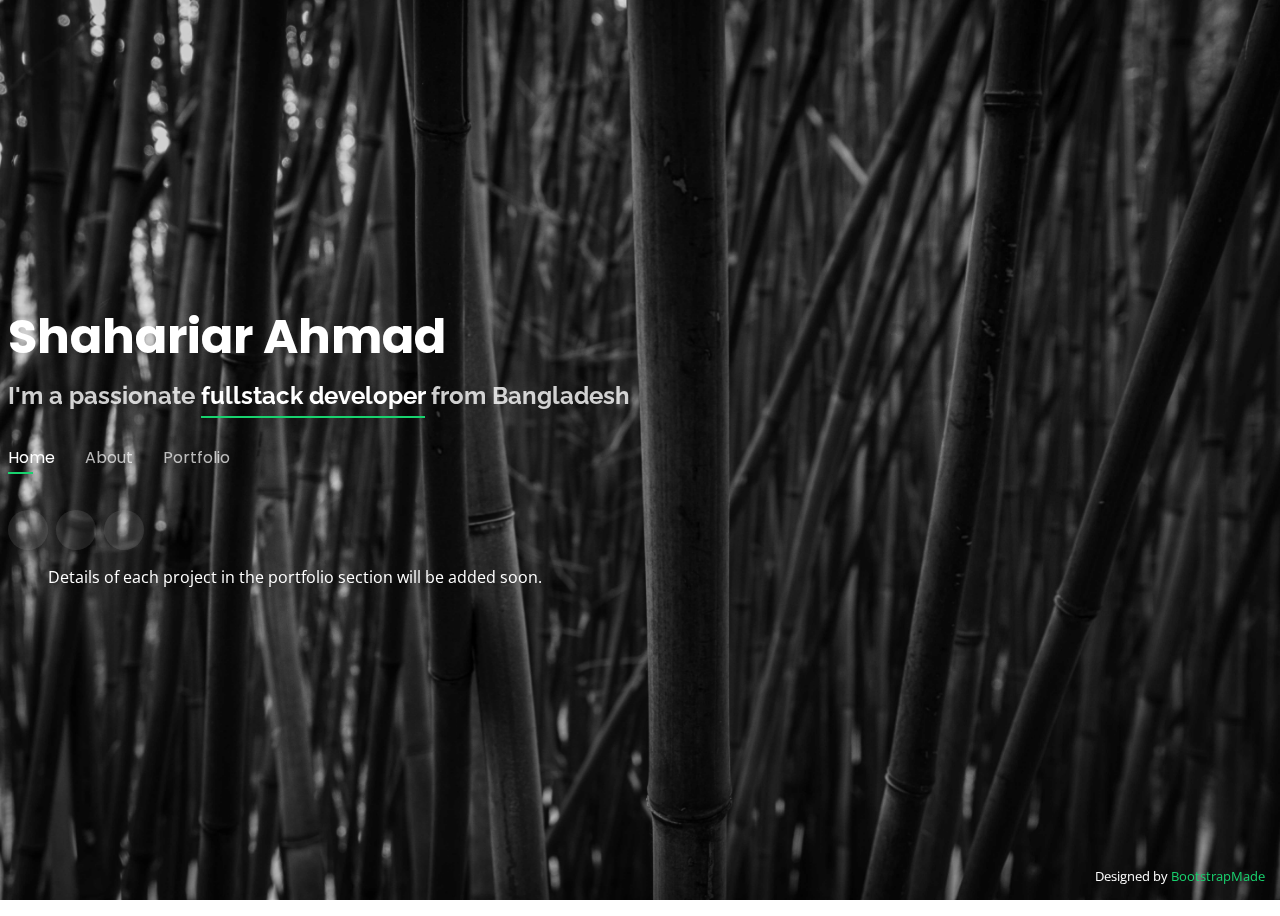
==== commit 908df95b: "done" ====
--- a/index.html
+++ b/index.html
@@ -38,27 +38,31 @@
 
       <h1><a href="index.html">Shahariar Ahmad</a></h1>
       <!-- Uncomment below if you prefer to use an image logo -->
-     <h2>I'm a passionate <span>fullstack developer</span> from Bangladesh</h2>
+      <h2>I'm a passionate <span>fullstack developer</span> from Bangladesh</h2>
 
       <nav id="navbar" class="navbar">
         <ul>
           <li><a class="nav-link active" href="#header">Home</a></li>
           <li><a class="nav-link" href="#about">About</a></li>
-        <li><a class="nav-link" href="#portfolio">Portfolio</a></li>
+          <li><a class="nav-link" href="#portfolio">Portfolio</a></li>
         </ul>
         <i class="bi bi-list mobile-nav-toggle"></i>
       </nav><!-- .navbar -->
 
       <div class="social-links">
         <!-- <a href="#" class="twitter"><i class="bi bi-twitter"></i></a> -->
-        <a href="https://www.facebook.com/profile.php?id=100088916239925" class="facebook"><i class="bi bi-facebook"></i></a>
+        <a href="https://www.facebook.com/profile.php?id=100088916239925" class="facebook"><i
+            class="bi bi-facebook"></i></a>
         <a href="https://github.com/ShahariarAhmad" class="instagram"><i class="bi bi-github"></i></a>
         <a href="https://www.behance.net/shahariarahmad" class="instagram"><i class="bi bi-behance"></i></a>
 
         <!-- <a href="#" class="linkedin"><i class="bi bi-linkedin"></i></a> -->
       </div>
-
+      <blockquote class="text-warning text-center h3">
+       Details of each project in the portfolio section will be added soon. <p id="demo"></p>
+      </blockquote>
     </div>
+ 
   </header><!-- End Header -->
 
   <!-- ======= About Section ======= -->
@@ -69,7 +73,7 @@
 
       <div class="section-title">
         <h2>About</h2>
-        <p>Learn more about me</p>
+        <!-- <p>Learn more about me</p> -->
       </div>
 
       <div class="row">
@@ -77,36 +81,38 @@
           <img src="assets/img/me.jpg" class="img-fluid" alt="">
         </div>
         <div class="col-lg-8 pt-4 pt-lg-0 content" data-aos="fade-left">
-          <h3>UI/UX &amp; Graphic Designer</h3>
+          <h3>Fullstack Developer</h3>
           <p class="fst-italic">
-            Lorem ipsum dolor sit amet, consectetur adipiscing elit, sed do eiusmod tempor incididunt ut labore et
-            dolore
-            magna aliqua.
+
+            I'm a seasoned Fullstack Developer with 2 years in web development. Equipped with a BSc in CSE and a diploma
+            in engineering (CT), I bring a potent blend of technical expertise and creative finesse. In addition to my
+            extensive coding skills, I've led high-performing teams and projects, ensuring successful outcomes.
           </p>
           <div class="row">
             <div class="col-lg-6">
               <ul>
-                <li><i class="bi bi-chevron-right"></i> <strong>Birthday:</strong> <span>1 May 1995</span></li>
-                <li><i class="bi bi-chevron-right"></i> <strong>Website:</strong> <span>www.example.com</span></li>
-                <li><i class="bi bi-chevron-right"></i> <strong>Phone:</strong> <span>+123 456 7890</span></li>
-                <li><i class="bi bi-chevron-right"></i> <strong>City:</strong> <span>New York, USA</span></li>
+                <li><i class="bi bi-chevron-right"></i> <strong>Birthday:</strong> <span>1998</span></li>
+                <li><i class="bi bi-chevron-right"></i> <strong>Website:</strong> <span>shahariarahmad.github.io</span>
+                </li>
+
+                <li><i class="bi bi-chevron-right"></i> <strong>City:</strong> <span>Narayanganj, Bangladesh</span></li>
               </ul>
             </div>
             <div class="col-lg-6">
               <ul>
-                <li><i class="bi bi-chevron-right"></i> <strong>Age:</strong> <span>30</span></li>
-                <li><i class="bi bi-chevron-right"></i> <strong>Degree:</strong> <span>Master</span></li>
-                <li><i class="bi bi-chevron-right"></i> <strong>PhEmailone:</strong> <span>email@example.com</span></li>
+                <li><i class="bi bi-chevron-right"></i> <strong>Personality Type:</strong> <span>INTJ - A</span></li>
+                <li><i class="bi bi-chevron-right"></i> <strong>Degree:</strong> <span>BSc in CSE</span></li>
+
                 <li><i class="bi bi-chevron-right"></i> <strong>Freelance:</strong> <span>Available</span></li>
               </ul>
             </div>
           </div>
-          <p>
+          <!-- <p>
             Officiis eligendi itaque labore et dolorum mollitia officiis optio vero. Quisquam sunt adipisci omnis et ut.
             Nulla accusantium dolor incidunt officia tempore. Et eius omnis.
             Cupiditate ut dicta maxime officiis quidem quia. Sed et consectetur qui quia repellendus itaque neque.
             Aliquid amet quidem ut quaerat cupiditate. Ab et eum qui repellendus omnis culpa magni laudantium dolores.
-          </p>
+          </p> -->
         </div>
       </div>
 
@@ -127,7 +133,8 @@
           <div class="progress">
             <span class="skill">HTML <i class="val">100%</i></span>
             <div class="progress-bar-wrap">
-              <div class="progress-bar" role="progressbar" aria-valuenow="100" aria-valuemin="0" aria-valuemax="100">
+              <div class="progress-bar bg-primary" role="progressbar" aria-valuenow="100" aria-valuemin="0"
+                aria-valuemax="100">
               </div>
             </div>
           </div>
@@ -135,119 +142,136 @@
           <div class="progress">
             <span class="skill">CSS <i class="val">90%</i></span>
             <div class="progress-bar-wrap">
-              <div class="progress-bar" role="progressbar" aria-valuenow="90" aria-valuemin="0" aria-valuemax="100">
-              </div>
-            </div>
-          </div>
-
-          <div class="progress">
-            <span class="skill text-warning">PSD To HTML <i class="val">90%</i></span>
-            <div class="progress-bar-wrap">
-              <div class="progress-bar" role="progressbar" aria-valuenow="90" aria-valuemin="0" aria-valuemax="100">
+              <div class="progress-bar bg-primary" role="progressbar" aria-valuenow="90" aria-valuemin="0"
+                aria-valuemax="100">
+              </div>
+            </div>
+          </div>
+
+          <div class="progress">
+            <span class="skill">PSD To HTML <i class="val">100%</i></span>
+            <div class="progress-bar-wrap">
+              <div class="progress-bar bg-primary" role="progressbar" aria-valuenow="100" aria-valuemin="0"
+                aria-valuemax="100">
               </div>
             </div>
           </div>
           <div class="progress">
             <span class="skill text-warning">Tailwind <i class="val">90%</i></span>
             <div class="progress-bar-wrap">
-              <div class="progress-bar" role="progressbar" aria-valuenow="90" aria-valuemin="0" aria-valuemax="100">
-              </div>
-            </div>
-          </div>
-
-          <div class="progress">
-            <span class="skill">Bootstrap <i class="val">90%</i></span>
-            <div class="progress-bar-wrap">
-              <div class="progress-bar" role="progressbar" aria-valuenow="90" aria-valuemin="0" aria-valuemax="100">
-              </div>
-            </div>
-          </div>
-          <div class="progress">
-            <span class="skill">JavaScript <i class="val">75%</i></span>
-            <div class="progress-bar-wrap">
-              <div class="progress-bar" role="progressbar" aria-valuenow="75" aria-valuemin="0" aria-valuemax="100">
-              </div>
-            </div>
-          </div>
-
-          <div class="progress">
-            <span class="skill">jQuery <i class="val">75%</i></span>
-            <div class="progress-bar-wrap">
-              <div class="progress-bar" role="progressbar" aria-valuenow="75" aria-valuemin="0" aria-valuemax="100">
-              </div>
-            </div>
-          </div>
-          <div class="progress">
-            <span class="skill text-warning">Vue JS <i class="val">75%</i></span>
-            <div class="progress-bar-wrap">
-              <div class="progress-bar" role="progressbar" aria-valuenow="75" aria-valuemin="0" aria-valuemax="100">
-              </div>
-            </div>
-          </div>
-          <div class="progress">
-            <span class="skill text-warning">React JS <i class="val">75%</i></span>
-            <div class="progress-bar-wrap">
-              <div class="progress-bar" role="progressbar" aria-valuenow="75" aria-valuemin="0" aria-valuemax="100">
+              <div class="progress-bar bg-primary" role="progressbar" aria-valuenow="90" aria-valuemin="0"
+                aria-valuemax="100">
+              </div>
+            </div>
+          </div>
+
+          <div class="progress">
+            <span class="skill">Bootstrap <i class="val">100%</i></span>
+            <div class="progress-bar-wrap">
+              <div class="progress-bar bg-primary" role="progressbar" aria-valuenow="100" aria-valuemin="0"
+                aria-valuemax="100">
+              </div>
+            </div>
+          </div>
+          <div class="progress">
+            <span class="skill">JavaScript <i class="val">70%</i></span>
+            <div class="progress-bar-wrap">
+              <div class="progress-bar bg-primary" role="progressbar" aria-valuenow="70" aria-valuemin="0"
+                aria-valuemax="100">
+              </div>
+            </div>
+          </div>
+
+          <div class="progress">
+            <span class="skill">jQuery <i class="val">65%</i></span>
+            <div class="progress-bar-wrap">
+              <div class="progress-bar bg-primary" role="progressbar" aria-valuenow="65" aria-valuemin="0"
+                aria-valuemax="100">
+              </div>
+            </div>
+          </div>
+          <div class="progress">
+            <span class="skill text-warning">Vue JS <i class="val">85%</i></span>
+            <div class="progress-bar-wrap">
+              <div class="progress-bar bg-primary" role="progressbar" aria-valuenow="85" aria-valuemin="0"
+                aria-valuemax="100">
+              </div>
+            </div>
+          </div>
+          <div class="progress">
+            <span class="skill text-warning">React JS <i class="val">30%</i></span>
+            <div class="progress-bar-wrap">
+              <div class="progress-bar bg-primary" role="progressbar" aria-valuenow="30" aria-valuemin="0"
+                aria-valuemax="100">
+              </div>
+            </div>
+          </div>
+
+
+          <p class="text-center mt-5"> Graphic Design </p>
+          <div class="progress">
+            <span class="skill">Photoshop <i class="val">90%</i></span>
+            <div class="progress-bar-wrap">
+              <div class="progress-bar bg-info" role="progressbar" aria-valuenow="90" aria-valuemin="0"
+                aria-valuemax="100">
+              </div>
+            </div>
+          </div>
+          <div class="progress">
+            <span class="skill">Illustrator <i class="val">90%</i></span>
+            <div class="progress-bar-wrap">
+              <div class="progress-bar bg-info" role="progressbar" aria-valuenow="90" aria-valuemin="0"
+                aria-valuemax="100">
+              </div>
+            </div>
+          </div>
+          <div class="progress">
+            <span class="skill">InDesign <i class="val">70%</i></span>
+            <div class="progress-bar-wrap">
+              <div class="progress-bar bg-info" role="progressbar" aria-valuenow="70" aria-valuemin="0"
+                aria-valuemax="100">
+              </div>
+            </div>
+          </div>
+          <div class="progress">
+            <span class="skill text-warning">Adobe XD <i class="val">80%</i></span>
+            <div class="progress-bar-wrap">
+              <div class="progress-bar bg-info" role="progressbar" aria-valuenow="80" aria-valuemin="0"
+                aria-valuemax="100">
               </div>
             </div>
           </div>
           <p class="text-center mt-5"> Other Skills </p>
           <div class="progress">
-            <span class="skill">Microsoft Office ( Excel, Word ) <i class="val">100%</i></span>
-            <div class="progress-bar-wrap">
-              <div class="progress-bar" role="progressbar" aria-valuenow="100" aria-valuemin="0" aria-valuemax="100">
-              </div>
-            </div>
-          </div>
-
-          <div class="progress">
-            <span class="skill">SEO <i class="val">100%</i></span>
-            <div class="progress-bar-wrap">
-              <div class="progress-bar" role="progressbar" aria-valuenow="100" aria-valuemin="0" aria-valuemax="100">
+            <span class="skill">Microsoft Office ( Excel, Word ) <i class="val">90%</i></span>
+            <div class="progress-bar-wrap">
+              <div class="progress-bar bg-danger" role="progressbar" aria-valuenow="90" aria-valuemin="0"
+                aria-valuemax="100">
+              </div>
+            </div>
+          </div>
+
+          <div class="progress">
+            <span class="skill">SEO <i class="val">60%</i></span>
+            <div class="progress-bar-wrap">
+              <div class="progress-bar bg-danger" role="progressbar" aria-valuenow="60" aria-valuemin="0"
+                aria-valuemax="100">
               </div>
             </div>
           </div>
           <div class="progress">
             <span class="skill">cPanel & Hosting <i class="val">100%</i></span>
             <div class="progress-bar-wrap">
-              <div class="progress-bar" role="progressbar" aria-valuenow="100" aria-valuemin="0" aria-valuemax="100">
-              </div>
-            </div>
-          </div>
-          <div class="progress">
-            <span class="skill">Wordporess<i class="val">100%</i></span>
-            <div class="progress-bar-wrap">
-              <div class="progress-bar" role="progressbar" aria-valuenow="100" aria-valuemin="0" aria-valuemax="100">
-              </div>
-            </div>
-          </div>
-
-          <p class="text-center mt-5"> Graphic Design </p>
-          <div class="progress">
-            <span class="skill">Photoshop <i class="val">100%</i></span>
-            <div class="progress-bar-wrap">
-              <div class="progress-bar" role="progressbar" aria-valuenow="100" aria-valuemin="0" aria-valuemax="100">
-              </div>
-            </div>
-          </div>
-          <div class="progress">
-            <span class="skill">Illustrator <i class="val">100%</i></span>
-            <div class="progress-bar-wrap">
-              <div class="progress-bar" role="progressbar" aria-valuenow="100" aria-valuemin="0" aria-valuemax="100">
-              </div>
-            </div>
-          </div>
-          <div class="progress">
-            <span class="skill">InDesign <i class="val">100%</i></span>
-            <div class="progress-bar-wrap">
-              <div class="progress-bar" role="progressbar" aria-valuenow="100" aria-valuemin="0" aria-valuemax="100">
-              </div>
-            </div>
-          </div>
-          <div class="progress">
-            <span class="skill">Adobe XD <i class="val">100%</i></span>
-            <div class="progress-bar-wrap">
-              <div class="progress-bar" role="progressbar" aria-valuenow="100" aria-valuemin="0" aria-valuemax="100">
+              <div class="progress-bar bg-danger" role="progressbar" aria-valuenow="100" aria-valuemin="0"
+                aria-valuemax="100">
+              </div>
+            </div>
+          </div>
+          <div class="progress">
+            <span class="skill">Wordporess<i class="val">65%</i></span>
+            <div class="progress-bar-wrap">
+              <div class="progress-bar bg-danger" role="progressbar" aria-valuenow="65" aria-valuemin="0"
+                aria-valuemax="100">
               </div>
             </div>
           </div>
@@ -256,151 +280,151 @@
         <div class="col-lg-6">
           <p class="text-center mt-5"> Backend Development ( Laravel ) </p>
           <div class="progress">
-            <span class="skill">PHP <i class="val">80%</i></span>
+            <span class="skill">PHP <i class="val">90%</i></span>
+            <div class="progress-bar-wrap">
+              <div class="progress-bar" role="progressbar" aria-valuenow="90" aria-valuemin="0" aria-valuemax="100">
+              </div>
+            </div>
+          </div>
+
+          <div class="progress">
+            <span class="skill"> Framework (Laravel)<i class="val">90%</i></span>
+            <div class="progress-bar-wrap">
+              <div class="progress-bar" role="progressbar" aria-valuenow="90" aria-valuemin="0" aria-valuemax="100">
+              </div>
+            </div>
+          </div>
+
+          <div class="progress">
+            <span class="skill">Auth Packages <i class="val">90%</i></span>
+            <div class="progress-bar-wrap">
+              <div class="progress-bar" role="progressbar" aria-valuenow="90" aria-valuemin="0" aria-valuemax="100">
+              </div>
+            </div>
+          </div>
+
+
+          <div class="progress">
+            <span class="skill">Eloquent ORM <i class="val">80%</i></span>
             <div class="progress-bar-wrap">
               <div class="progress-bar" role="progressbar" aria-valuenow="80" aria-valuemin="0" aria-valuemax="100">
               </div>
             </div>
           </div>
-
-          <div class="progress">
-            <span class="skill"> Framework (Laravel)<i class="val">90%</i></span>
+          <div class="progress">
+            <span class="skill">Query Builder <i class="val">90%</i></span>
             <div class="progress-bar-wrap">
               <div class="progress-bar" role="progressbar" aria-valuenow="90" aria-valuemin="0" aria-valuemax="100">
               </div>
             </div>
           </div>
-
-          <div class="progress">
-            <span class="skill">Auth Packages <i class="val">55%</i></span>
-            <div class="progress-bar-wrap">
-              <div class="progress-bar" role="progressbar" aria-valuenow="55" aria-valuemin="0" aria-valuemax="100">
-              </div>
-            </div>
-          </div>
-
-
-          <div class="progress">
-            <span class="skill">Eloquent ORM <i class="val">55%</i></span>
-            <div class="progress-bar-wrap">
-              <div class="progress-bar" role="progressbar" aria-valuenow="55" aria-valuemin="0" aria-valuemax="100">
-              </div>
-            </div>
-          </div>
-          <div class="progress">
-            <span class="skill">Query Builder <i class="val">55%</i></span>
-            <div class="progress-bar-wrap">
-              <div class="progress-bar" role="progressbar" aria-valuenow="55" aria-valuemin="0" aria-valuemax="100">
-              </div>
-            </div>
-          </div>
-          <div class="progress">
-            <span class="skill">LiveWire <i class="val">55%</i></span>
-            <div class="progress-bar-wrap">
-              <div class="progress-bar" role="progressbar" aria-valuenow="55" aria-valuemin="0" aria-valuemax="100">
-              </div>
-            </div>
-          </div>
-          <div class="progress">
-            <span class="skill">RESTapi <i class="val">55%</i></span>
-            <div class="progress-bar-wrap">
-              <div class="progress-bar" role="progressbar" aria-valuenow="55" aria-valuemin="0" aria-valuemax="100">
-              </div>
-            </div>
-          </div>
-
-          <div class="progress">
-            <span class="skill">POSTMAN <i class="val">55%</i></span>
-            <div class="progress-bar-wrap">
-              <div class="progress-bar" role="progressbar" aria-valuenow="55" aria-valuemin="0" aria-valuemax="100">
-              </div>
-            </div>
-          </div>
-          <div class="progress">
-            <span class="skill">Jobs & Queues <i class="val">55%</i></span>
-            <div class="progress-bar-wrap">
-              <div class="progress-bar" role="progressbar" aria-valuenow="55" aria-valuemin="0" aria-valuemax="100">
-              </div>
-            </div>
-          </div>
-          <div class="progress">
-            <span class="skill">Task Scheduling & CRON <i class="val">55%</i></span>
-            <div class="progress-bar-wrap">
-              <div class="progress-bar" role="progressbar" aria-valuenow="55" aria-valuemin="0" aria-valuemax="100">
-              </div>
-            </div>
-          </div>
-          <div class="progress">
-            <span class="skill">Event & listener <i class="val">55%</i></span>
-            <div class="progress-bar-wrap">
-              <div class="progress-bar" role="progressbar" aria-valuenow="55" aria-valuemin="0" aria-valuemax="100">
-              </div>
-            </div>
-          </div>
-          <div class="progress">
-            <span class="skill">PHP Traits & Patterns <i class="val">55%</i></span>
-            <div class="progress-bar-wrap">
-              <div class="progress-bar" role="progressbar" aria-valuenow="55" aria-valuemin="0" aria-valuemax="100">
-              </div>
-            </div>
-          </div>
-
-
-          <div class="progress">
-            <span class="skill">MySQL <i class="val">55%</i></span>
-            <div class="progress-bar-wrap">
-              <div class="progress-bar" role="progressbar" aria-valuenow="55" aria-valuemin="0" aria-valuemax="100">
-              </div>
-            </div>
-          </div>
-          <div class="progress">
-            <span class="skill">MySQL Complex Queries <i class="val">55%</i></span>
-            <div class="progress-bar-wrap">
-              <div class="progress-bar" role="progressbar" aria-valuenow="55" aria-valuemin="0" aria-valuemax="100">
-              </div>
-            </div>
-          </div>
-          <div class="progress">
-            <span class="skill">MySQL Views<i class="val">55%</i></span>
-            <div class="progress-bar-wrap">
-              <div class="progress-bar" role="progressbar" aria-valuenow="55" aria-valuemin="0" aria-valuemax="100">
-              </div>
-            </div>
-          </div>
-          <div class="progress">
-            <span class="skill">MySQL Functions <i class="val">55%</i></span>
-            <div class="progress-bar-wrap">
-              <div class="progress-bar" role="progressbar" aria-valuenow="55" aria-valuemin="0" aria-valuemax="100">
-              </div>
-            </div>
-          </div>
-          <div class="progress">
-            <span class="skill">MySQL Stored Procedures <i class="val">55%</i></span>
-            <div class="progress-bar-wrap">
-              <div class="progress-bar" role="progressbar" aria-valuenow="55" aria-valuemin="0" aria-valuemax="100">
-              </div>
-            </div>
-          </div>
-          <div class="progress">
-            <span class="skill">MySQL Triggers & Events <i class="val">55%</i></span>
-            <div class="progress-bar-wrap">
-              <div class="progress-bar" role="progressbar" aria-valuenow="55" aria-valuemin="0" aria-valuemax="100">
-              </div>
-            </div>
-          </div>
-
-
-          <div class="progress">
-            <span class="skill">MySQL Indexing <i class="val">55%</i></span>
-            <div class="progress-bar-wrap">
-              <div class="progress-bar" role="progressbar" aria-valuenow="55" aria-valuemin="0" aria-valuemax="100">
-              </div>
-            </div>
-          </div>
-          <div class="progress">
-            <span class="skill">Web Crawling <i class="val">55%</i></span>
-            <div class="progress-bar-wrap">
-              <div class="progress-bar" role="progressbar" aria-valuenow="55" aria-valuemin="0" aria-valuemax="100">
+          <div class="progress">
+            <span class="skill text-warning">LiveWire <i class="val">90%</i></span>
+            <div class="progress-bar-wrap">
+              <div class="progress-bar" role="progressbar" aria-valuenow="90" aria-valuemin="0" aria-valuemax="100">
+              </div>
+            </div>
+          </div>
+          <div class="progress">
+            <span class="skill">RESTapi <i class="val">90%</i></span>
+            <div class="progress-bar-wrap">
+              <div class="progress-bar" role="progressbar" aria-valuenow="90" aria-valuemin="0" aria-valuemax="100">
+              </div>
+            </div>
+          </div>
+
+          <div class="progress">
+            <span class="skill">POSTMAN <i class="val">80%</i></span>
+            <div class="progress-bar-wrap">
+              <div class="progress-bar" role="progressbar" aria-valuenow="80" aria-valuemin="0" aria-valuemax="100">
+              </div>
+            </div>
+          </div>
+          <div class="progress">
+            <span class="skill text-warning">Jobs & Queues <i class="val">99%</i></span>
+            <div class="progress-bar-wrap">
+              <div class="progress-bar" role="progressbar" aria-valuenow="99" aria-valuemin="0" aria-valuemax="100">
+              </div>
+            </div>
+          </div>
+          <div class="progress">
+            <span class="skill text-warning">Task Scheduling & CRON <i class="val">95%</i></span>
+            <div class="progress-bar-wrap">
+              <div class="progress-bar" role="progressbar" aria-valuenow="95" aria-valuemin="0" aria-valuemax="100">
+              </div>
+            </div>
+          </div>
+          <div class="progress">
+            <span class="skill text-warning">Event & listener <i class="val">80%</i></span>
+            <div class="progress-bar-wrap">
+              <div class="progress-bar" role="progressbar" aria-valuenow="80" aria-valuemin="0" aria-valuemax="100">
+              </div>
+            </div>
+          </div>
+          <div class="progress">
+            <span class="skill">PHP Traits & Patterns <i class="val">95%</i></span>
+            <div class="progress-bar-wrap">
+              <div class="progress-bar" role="progressbar" aria-valuenow="95" aria-valuemin="0" aria-valuemax="100">
+              </div>
+            </div>
+          </div>
+
+
+          <div class="progress">
+            <span class="skill">MySQL <i class="val">80%</i></span>
+            <div class="progress-bar-wrap">
+              <div class="progress-bar" role="progressbar" aria-valuenow="80" aria-valuemin="0" aria-valuemax="100">
+              </div>
+            </div>
+          </div>
+          <div class="progress">
+            <span class="skill">MySQL Complex Queries (Raw) <i class="val">75%</i></span>
+            <div class="progress-bar-wrap">
+              <div class="progress-bar" role="progressbar" aria-valuenow="75" aria-valuemin="0" aria-valuemax="100">
+              </div>
+            </div>
+          </div>
+          <div class="progress">
+            <span class="skill">MySQL Views<i class="val">80%</i></span>
+            <div class="progress-bar-wrap">
+              <div class="progress-bar" role="progressbar" aria-valuenow="80" aria-valuemin="0" aria-valuemax="100">
+              </div>
+            </div>
+          </div>
+          <div class="progress">
+            <span class="skill">MySQL Functions <i class="val">80%</i></span>
+            <div class="progress-bar-wrap">
+              <div class="progress-bar" role="progressbar" aria-valuenow="80" aria-valuemin="0" aria-valuemax="100">
+              </div>
+            </div>
+          </div>
+          <div class="progress">
+            <span class="skill">MySQL Stored Procedures <i class="val">80%</i></span>
+            <div class="progress-bar-wrap">
+              <div class="progress-bar" role="progressbar" aria-valuenow="80" aria-valuemin="0" aria-valuemax="100">
+              </div>
+            </div>
+          </div>
+          <div class="progress">
+            <span class="skill">MySQL Triggers & Events <i class="val">70%</i></span>
+            <div class="progress-bar-wrap">
+              <div class="progress-bar" role="progressbar" aria-valuenow="70" aria-valuemin="0" aria-valuemax="100">
+              </div>
+            </div>
+          </div>
+
+
+          <div class="progress">
+            <span class="skill">MySQL Indexing <i class="val">60%</i></span>
+            <div class="progress-bar-wrap">
+              <div class="progress-bar" role="progressbar" aria-valuenow="60" aria-valuemin="0" aria-valuemax="100">
+              </div>
+            </div>
+          </div>
+          <div class="progress">
+            <span class="skill text-warning">Web Crawling <i class="val">70%</i></span>
+            <div class="progress-bar-wrap">
+              <div class="progress-bar" role="progressbar" aria-valuenow="70" aria-valuemin="0" aria-valuemax="100">
               </div>
             </div>
           </div>
@@ -423,78 +447,124 @@
 
       <div class="row">
         <div class="col-lg-3 col-md-4">
-          <div class="icon-box">
-            <i class="ri-store-line" style="color: #ffbb2c;"></i>
-            <h3>Lorem Ipsum</h3>
+          <div class="icon-box" style="color: #ff6347;">
+            <i class='bx bxl-adobe'></i>
+            <h3>Adobe Suite</h3>
           </div>
         </div>
         <div class="col-lg-3 col-md-4 mt-4 mt-md-0">
-          <div class="icon-box">
-            <i class="ri-bar-chart-box-line" style="color: #5578ff;"></i>
-            <h3>Dolor Sitema</h3>
+          <div class="icon-box" style="color: #00bfff;">
+            <i class='bx bxl-steam'></i>
+            <h3>Steam </h3>
           </div>
         </div>
         <div class="col-lg-3 col-md-4 mt-4 mt-md-0">
-          <div class="icon-box">
-            <i class="ri-calendar-todo-line" style="color: #e80368;"></i>
-            <h3>Sed perspiciatis</h3>
+          <div class="icon-box" style="color: #87cefa;">
+            <i class='bx bxl-discord-alt'></i>
+            <h3>Discord</h3>
           </div>
         </div>
         <div class="col-lg-3 col-md-4 mt-4 mt-lg-0">
-          <div class="icon-box">
-            <i class="ri-paint-brush-line" style="color: #e361ff;"></i>
-            <h3>Magni Dolores</h3>
-          </div>
-        </div>
-        <div class="col-lg-3 col-md-4 mt-4">
-          <div class="icon-box">
-            <i class="ri-database-2-line" style="color: #47aeff;"></i>
-            <h3>Nemo Enim</h3>
-          </div>
-        </div>
-        <div class="col-lg-3 col-md-4 mt-4">
-          <div class="icon-box">
-            <i class="ri-gradienter-line" style="color: #ffa76e;"></i>
-            <h3>Eiusmod Tempor</h3>
-          </div>
-        </div>
-        <div class="col-lg-3 col-md-4 mt-4">
-          <div class="icon-box">
-            <i class="ri-file-list-3-line" style="color: #11dbcf;"></i>
-            <h3>Midela Teren</h3>
-          </div>
-        </div>
-        <div class="col-lg-3 col-md-4 mt-4">
-          <div class="icon-box">
-            <i class="ri-price-tag-2-line" style="color: #4233ff;"></i>
-            <h3>Pira Neve</h3>
-          </div>
-        </div>
-        <div class="col-lg-3 col-md-4 mt-4">
-          <div class="icon-box">
-            <i class="ri-anchor-line" style="color: #b2904f;"></i>
-            <h3>Dirada Pack</h3>
-          </div>
-        </div>
-        <div class="col-lg-3 col-md-4 mt-4">
-          <div class="icon-box">
-            <i class="ri-disc-line" style="color: #b20969;"></i>
-            <h3>Moton Ideal</h3>
-          </div>
-        </div>
-        <div class="col-lg-3 col-md-4 mt-4">
-          <div class="icon-box">
-            <i class="ri-base-station-line" style="color: #ff5828;"></i>
-            <h3>Verdo Park</h3>
-          </div>
-        </div>
-        <div class="col-lg-3 col-md-4 mt-4">
-          <div class="icon-box">
-            <i class="ri-fingerprint-line" style="color: #29cc61;"></i>
-            <h3>Flavor Nivelanda</h3>
+          <div class="icon-box" style="color: #20b2aa;">
+            <i class='bx bxl-figma'></i>
+            <h3>Figma Design</h3>
+          </div>
+        </div>
+        <div class="col-lg-3 col-md-4 mt-4">
+          <div class="icon-box" style="color: #ff6347;">
+            <i class='bx bxl-reddit'></i>
+            <h3>Reddit</h3>
+          </div>
+        </div>
+        <div class="col-lg-3 col-md-4 mt-4">
+          <div class="icon-box" style="color: #00ced1;">
+            <i class='bx bxl-typescript'></i>
+            <h3>TypeScript </h3>
+          </div>
+        </div>
+
+        <div class="col-lg-3 col-md-4 mt-4">
+          <div class="icon-box" style="color: #00fa9a;">
+            <i class='bx bxl-heroku'></i>
+            <h3>Heroku </h3>
+          </div>
+        </div>
+        <div class="col-lg-3 col-md-4 mt-4">
+          <div class="icon-box" style="color: #ff4500;">
+            <i class='bx bxl-go-lang'></i>
+            <h3>Go</h3>
+          </div>
+        </div>
+
+        <div class="col-lg-3 col-md-4 mt-4">
+          <div class="icon-box" style="color: #87ceeb;">
+            <i class='bx bxl-docker'></i>
+            <h3>Docker</h3>
+          </div>
+        </div>
+        <div class="col-lg-3 col-md-4 mt-4">
+          <div class="icon-box" style="color: #ff8c00;">
+            <i class='bx bxl-aws'></i>
+            <h3>Amazon Web Services (AWS)</h3>
+          </div>
+        </div>
+
+        <div class="col-lg-3 col-md-4 mt-4">
+          <div class="icon-box" style="color: #00bfff;">
+            <i class='bx bxl-visual-studio'></i>
+            <h3>Visual Studio</h3>
+          </div>
+        </div>
+        <div class="col-lg-3 col-md-4 mt-4">
+          <div class="icon-box" style="color: #ff4500;">
+            <i class='bx bxl-flutter'></i>
+            <h3>Flutter</h3>
+          </div>
+        </div>
+        <div class="col-lg-3 col-md-4 mt-4">
+          <div class="icon-box" style="color: #ff4500;">
+            <i class='bx bxl-unity'></i>
+            <h3>Unity</h3>
+          </div>
+        </div>
+        <div class="col-lg-3 col-md-4 mt-4">
+          <div class="icon-box" style="color: #00fa9a;">
+            <i class='bx bxl-tailwind-css'></i>
+            <h3>Tailwind</h3>
+          </div>
+        </div>
+        <div class="col-lg-3 col-md-4 mt-4">
+          <div class="icon-box" style="color: #87ceeb;">
+            <i class='bx bxs-data'></i>
+            <h3>Data Analysis</h3>
+          </div>
+        </div>
+        <div class="col-lg-3 col-md-4 mt-4">
+          <div class="icon-box" style="color: #ff4500;">
+            <i class='bx bxl-behance'></i>
+            <h3>Behance</h3>
+          </div>
+        </div>
+        <div class="col-lg-3 col-md-4 mt-4">
+          <div class="icon-box" style="color: #00fa9a;">
+            <i class='bx bx-server'></i>
+            <h3>Server</h3>
+          </div>
+        </div>
+        <div class="col-lg-3 col-md-4 mt-4">
+          <div class="icon-box" style="color: #00bfff;">
+            <i class='bx bxl-wordpress'></i>
+            <h3>WordPress</h3>
+          </div>
+        </div>
+        <div class="col-lg-3 col-md-4 mt-4">
+          <div class="icon-box" style="color: #ff6347;">
+            <i class='bx bxl-microsoft'></i>
+            <h3>ASP .NET Core</h3>
           </div>
         </div>
       </div>
+
 
     </div><!-- End Interests -->
 
@@ -526,13 +596,44 @@
       </div>
 
       <div class="row portfolio-container">
-    
+
         <div class="col-lg-4 col-md-6 portfolio-item filter-web">
           <div class="portfolio-wrap">
+            <img src="assets/img/portfolio/web/library-interior-interior-design-books-wallpaper-preview.jpg"
+              class="img-fluid" alt="">
+            <div class="portfolio-info">
+              <h4>LRAMS</h4>
+              <p>Web Development</p>
+              <div class="portfolio-links">
+                <!-- <a href="assets/img/portfolio/web/library-interior-interior-design-books-wallpaper-preview.jpg" data-gallery="portfolioGallery"
+                  class="portfolio-lightbox"><i class="bx bx-plus"></i></a> -->
+                <a href="portfolio-lrams.html" data-gallery="portfolioDetailsGallery" data-glightbox="type: external"
+                  class="portfolio-details-lightbox" title="Portfolio Details"><i class="bx bx-link"></i></a>
+              </div>
+            </div>
+          </div>
+        </div>
+        <div class="col-lg-4 col-md-6 portfolio-item filter-web">
+          <div class="portfolio-wrap">
+            <img src="assets/img/portfolio/web/disadvantages-of-value-added-tax.jpg" class="img-fluid" alt="">
+            <div class="portfolio-info">
+              <h4>VAT & TAX</h4>
+              <p>Web Development</p>
+              <div class="portfolio-links">
+                <!-- <a href="assets/img/portfolio/web/disadvantages-of-value-added-tax.jpg" data-gallery="portfolioGallery"
+                  class="portfolio-lightbox"><i class="bx bx-plus"></i></a> -->
+                <a href="portfolio-vat.html" data-gallery="portfolioDetailsGallery" data-glightbox="type: external"
+                  class="portfolio-details-lightbox" title="Portfolio Details"><i class="bx bx-link"></i></a>
+              </div>
+            </div>
+          </div>
+        </div>
+        <div class="col-lg-4 col-md-6 portfolio-item filter-web">
+          <div class="portfolio-wrap">
             <img src="assets/img/portfolio/web/nsric.png" class="img-fluid" alt="">
             <div class="portfolio-info">
               <h4>Nsric</h4>
-              <p>App</p>
+              <p>Web Development</p>
               <div class="portfolio-links">
                 <a href="assets/img/portfolio/web/nsric.png" data-gallery="portfolioGallery"
                   class="portfolio-lightbox"><i class="bx bx-plus"></i></a>
@@ -547,12 +648,13 @@
             <img src="assets/img/portfolio/web/masjid_web.png" class="img-fluid" alt="">
             <div class="portfolio-info">
               <h4>Masjid Web</h4>
-              <p>App</p>
+              <p>Web Development</p>
               <div class="portfolio-links">
                 <a href="assets/img/portfolio/web/masjid_web.png" data-gallery="portfolioGallery"
                   class="portfolio-lightbox"><i class="bx bx-plus"></i></a>
-                <a href="portfolio-masjidweb.html" data-gallery="portfolioDetailsGallery" data-glightbox="type: external"
-                  class="portfolio-details-lightbox" title="Portfolio Details"><i class="bx bx-link"></i></a>
+                <a href="portfolio-masjidweb.html" data-gallery="portfolioDetailsGallery"
+                  data-glightbox="type: external" class="portfolio-details-lightbox" title="Portfolio Details"><i
+                    class="bx bx-link"></i></a>
               </div>
             </div>
           </div>
@@ -564,98 +666,90 @@
             <img src="assets/img/portfolio/web/nsricvisa.png" class="img-fluid" alt="">
             <div class="portfolio-info">
               <h4>Nsric Visa</h4>
-              <p>App</p>
+              <p>Web Development</p>
               <div class="portfolio-links">
                 <a href="assets/img/portfolio/web/nsricvisa.png" data-gallery="portfolioGallery"
                   class="portfolio-lightbox"><i class="bx bx-plus"></i></a>
-                <a href="portfolio-nsricvisa.html" data-gallery="portfolioDetailsGallery" data-glightbox="type: external"
+                <a href="portfolio-nsricvisa.html" data-gallery="portfolioDetailsGallery"
+                  data-glightbox="type: external" class="portfolio-details-lightbox" title="Portfolio Details"><i
+                    class="bx bx-link"></i></a>
+              </div>
+            </div>
+          </div>
+        </div>
+
+
+
+
+        <div class="col-lg-4 col-md-6 portfolio-item filter-web">
+          <div class="portfolio-wrap">
+            <img src="assets/img/portfolio/web/Home Page.png" class="img-fluid" alt="">
+            <div class="portfolio-info">
+              <h4>Yasin App (Backend)</h4>
+              <p>Web Development</p>
+              <div class="portfolio-links">
+                <a href="assets/img/portfolio/web/Home Page.png" data-gallery="portfolioGallery"
+                  class="portfolio-lightbox"><i class="bx bx-plus"></i></a>
+                <a href="portfolio-nsricvisa.html" data-gallery="portfolioDetailsGallery"
+                  data-glightbox="type: external" class="portfolio-details-lightbox" title="Portfolio Details"><i
+                    class="bx bx-link"></i></a>
+              </div>
+            </div>
+          </div>
+        </div>
+
+
+
+        <div class="col-lg-4 col-md-6 portfolio-item filter-web">
+          <div class="portfolio-wrap">
+            <img src="assets/img/portfolio/web/Screenshot 2024-02-14 015715.png" class="img-fluid" alt="">
+            <div class="portfolio-info">
+              <h4>Ecommerce</h4>
+              <p>Web Development</p>
+              <div class="portfolio-links">
+                <!-- <a href="assets/img/portfolio/web/nsricvisa.png" data-gallery="portfolioGallery"
+                  class="portfolio-lightbox"><i class="bx bx-plus"></i></a> -->
+                <a href="portfolio-ecommerce.html" data-gallery="portfolioDetailsGallery"
+                  data-glightbox="type: external" class="portfolio-details-lightbox" title="Portfolio Details"><i
+                    class="bx bx-link"></i></a>
+              </div>
+            </div>
+          </div>
+        </div>
+
+        <div class="col-lg-4 col-md-6 portfolio-item filter-web">
+          <div class="portfolio-wrap">
+            <img src="assets/img/portfolio/web/pexels-dan-cristian-pădureț-1476321.jpg" class="img-fluid" alt="">
+            <div class="portfolio-info">
+              <h4>ISP Business Website</h4>
+              <p>Web Development</p>
+              <div class="portfolio-links">
+                <!-- <a href="assets/img/portfolio/web/pexels-dan-cristian-pădureț-1476321.jpg" data-gallery="portfolioGallery"
+                  class="portfolio-lightbox"><i class="bx bx-plus"></i></a> -->
+                <a href="portfolio-isp.html" data-gallery="portfolioDetailsGallery" data-glightbox="type: external"
                   class="portfolio-details-lightbox" title="Portfolio Details"><i class="bx bx-link"></i></a>
               </div>
             </div>
           </div>
         </div>
-<!-- 
-
-        <div class="col-lg-4 col-md-6 portfolio-item filter-ui">
-          <div class="portfolio-wrap">
-            <img src="assets/img/portfolio/ui/IT_Support.png" class="img-fluid" alt="">
-            <div class="portfolio-info">
-              <h4>App 1</h4>
-              <p>App</p>
-              <div class="portfolio-links">
-                <a href="assets/img/portfolio/ui/IT_Support.png" data-gallery="portfolioGallery"
-                  class="portfolio-lightbox" title="App 1"><i class="bx bx-plus"></i></a>
-                <a href="portfolio-details.html" data-gallery="portfolioDetailsGallery" data-glightbox="type: external"
-                  class="portfolio-details-lightbox" title="Portfolio Details"><i class="bx bx-link"></i></a>
-              </div>
-            </div>
-          </div>
-        </div>
-
-
-        <div class="col-lg-4 col-md-6 portfolio-item filter-ui">
-          <div class="portfolio-wrap">
-            <img src="assets/img/portfolio/ui/masjid_web.png" class="img-fluid" alt="">
-            <div class="portfolio-info">
-              <h4>App 1</h4>
-              <p>App</p>
-              <div class="portfolio-links">
-                <a href="assets/img/portfolio/ui/MasjidApp.png" data-gallery="portfolioGallery"
-                  class="portfolio-lightbox" title="App 1"><i class="bx bx-plus"></i></a>
-                <a href="portfolio-details.html" data-gallery="portfolioDetailsGallery" data-glightbox="type: external"
-                  class="portfolio-details-lightbox" title="Portfolio Details"><i class="bx bx-link"></i></a>
-              </div>
-            </div>
-          </div>
-        </div>
-
-
-
-
-        <div class="col-lg-4 col-md-6 portfolio-item filter-ui">
-          <div class="portfolio-wrap">
-            <img src="assets/img/portfolio/ui/realle.png" class="img-fluid" alt="">
-            <div class="portfolio-info">
-              <h4>App 1</h4>
-              <p>App</p>
-              <div class="portfolio-links">
-                <a href="assets/img/portfolio/ui/realle.png" data-gallery="portfolioGallery"
-                  class="portfolio-lightbox" title="App 1"><i class="bx bx-plus"></i></a>
-                <a href="portfolio-details.html" data-gallery="portfolioDetailsGallery" data-glightbox="type: external"
-                  class="portfolio-details-lightbox" title="Portfolio Details"><i class="bx bx-link"></i></a>
-              </div>
-            </div>
-          </div>
-        </div>
-
-        <div class="col-lg-4 col-md-6 portfolio-item filter-ui">
-          <div class="portfolio-wrap">
-            <img src="assets/img/portfolio/ui/masjid_web.png" class="img-fluid" alt="">
-            <div class="portfolio-info">
-              <h4>App 1</h4>
-              <p>App</p>
-              <div class="portfolio-links">
-                <a href="assets/img/portfolio/ui/masjid_web.png" data-gallery="portfolioGallery"
-                  class="portfolio-lightbox" title="App 1"><i class="bx bx-plus"></i></a>
-                <a href="portfolio-details.html" data-gallery="portfolioDetailsGallery" data-glightbox="type: external"
-                  class="portfolio-details-lightbox" title="Portfolio Details"><i class="bx bx-link"></i></a>
-              </div>
-            </div>
-          </div>
-        </div> -->
-
-
-
-
-
-
-
-
-
-
-
-
-
+
+
+        <div class="col-lg-4 col-md-6 portfolio-item filter-web">
+          <div class="portfolio-wrap">
+            <img src="assets/img/portfolio/web/nyttibd.png" class="img-fluid" alt="">
+            <div class="portfolio-info">
+              <h4>NYTTI BD (Institute)</h4>
+              <p>Web Development</p>
+              <div class="portfolio-links">
+                <!-- <a href="assets/img/portfolio/web/nsricvisa.png" data-gallery="portfolioGallery"
+                  class="portfolio-lightbox"><i class="bx bx-plus"></i></a> -->
+                <a href="portfolio-institute.html" data-gallery="portfolioDetailsGallery"
+                  data-glightbox="type: external" class="portfolio-details-lightbox" title="Portfolio Details"><i
+                    class="bx bx-link"></i></a>
+              </div>
+            </div>
+          </div>
+        </div>
 
 
 
@@ -670,7 +764,7 @@
               <div class="portfolio-links">
                 <a href="assets/img/portfolio/graphics/blackarch.jpg" data-gallery="portfolioGallery"
                   class="portfolio-lightbox" title="Web 3"><i class="bx bx-plus"></i></a>
-            </div>
+              </div>
             </div>
           </div>
         </div>
@@ -684,7 +778,7 @@
               <div class="portfolio-links">
                 <a href="assets/img/portfolio/graphics/blackhatit.jpg" data-gallery="portfolioGallery"
                   class="portfolio-lightbox"><i class="bx bx-plus"></i></a>
-             </div>
+              </div>
             </div>
           </div>
         </div>
@@ -698,7 +792,7 @@
               <p>Calender Design</p>
               <div class="portfolio-links">
                 <a href="assets/img/portfolio/graphics/calender.jpg" data-gallery="portfolioGallery"
-                  class="portfolio-lightbox" >
+                  class="portfolio-lightbox">
                   <i class="bx bx-plus"></i>
                 </a>
               </div>
@@ -714,10 +808,10 @@
               <p>Poster Design</p>
               <div class="portfolio-links">
                 <a href="assets/img/portfolio/graphics/ceh.jpg" data-gallery="portfolioGallery"
-                class="portfolio-lightbox" >
-                <i class="bx bx-plus"></i>
-              </a>
-             </div>
+                  class="portfolio-lightbox">
+                  <i class="bx bx-plus"></i>
+                </a>
+              </div>
             </div>
           </div>
         </div>
@@ -730,10 +824,10 @@
               <p>Logo Design</p>
               <div class="portfolio-links">
                 <a href="assets/img/portfolio/graphics/colorado.jpg" data-gallery="portfolioGallery"
-                class="portfolio-lightbox" >
-                <i class="bx bx-plus"></i>
-              </a>
-             </div>
+                  class="portfolio-lightbox">
+                  <i class="bx bx-plus"></i>
+                </a>
+              </div>
             </div>
           </div>
         </div>
@@ -746,10 +840,10 @@
               <p>Cover Photo Design</p>
               <div class="portfolio-links">
                 <a href="assets/img/portfolio/graphics/devops.jpg" data-gallery="portfolioGallery"
-                class="portfolio-lightbox" >
-                <i class="bx bx-plus"></i>
-              </a>
-             </div>
+                  class="portfolio-lightbox">
+                  <i class="bx bx-plus"></i>
+                </a>
+              </div>
             </div>
           </div>
         </div>
@@ -762,10 +856,10 @@
               <p>Logo Design</p>
               <div class="portfolio-links">
                 <a href="assets/img/portfolio/graphics/escoober.jpg" data-gallery="portfolioGallery"
-                class="portfolio-lightbox" >
-                <i class="bx bx-plus"></i>
-              </a>
-             </div>
+                  class="portfolio-lightbox">
+                  <i class="bx bx-plus"></i>
+                </a>
+              </div>
             </div>
           </div>
         </div>
@@ -778,10 +872,10 @@
               <p>Cover Photo Design</p>
               <div class="portfolio-links">
                 <a href="assets/img/portfolio/graphics/gifty.jpg" data-gallery="portfolioGallery"
-                class="portfolio-lightbox" >
-                <i class="bx bx-plus"></i>
-              </a>
-            </div>
+                  class="portfolio-lightbox">
+                  <i class="bx bx-plus"></i>
+                </a>
+              </div>
             </div>
           </div>
         </div>
@@ -794,10 +888,10 @@
               <p>Web Banner Design</p>
               <div class="portfolio-links">
                 <a href="assets/img/portfolio/graphics/hacademy.jpg" data-gallery="portfolioGallery"
-                class="portfolio-lightbox" >
-                <i class="bx bx-plus"></i>
-              </a>
-            </div>
+                  class="portfolio-lightbox">
+                  <i class="bx bx-plus"></i>
+                </a>
+              </div>
             </div>
           </div>
         </div>
@@ -810,10 +904,10 @@
               <p>Cover Photo Design</p>
               <div class="portfolio-links">
                 <a href="assets/img/portfolio/graphics/jdh.jpg" data-gallery="portfolioGallery"
-                class="portfolio-lightbox" >
-                <i class="bx bx-plus"></i>
-              </a>
-            </div>
+                  class="portfolio-lightbox">
+                  <i class="bx bx-plus"></i>
+                </a>
+              </div>
             </div>
           </div>
         </div>
@@ -826,10 +920,10 @@
               <p>Tri-Fold Broucher Design</p>
               <div class="portfolio-links">
                 <a href="assets/img/portfolio/graphics/jfit.jpg" data-gallery="portfolioGallery"
-                class="portfolio-lightbox" >
-                <i class="bx bx-plus"></i>
-              </a>
-             </div>
+                  class="portfolio-lightbox">
+                  <i class="bx bx-plus"></i>
+                </a>
+              </div>
             </div>
           </div>
         </div>
@@ -842,10 +936,10 @@
               <p>Cover Photo Design</p>
               <div class="portfolio-links">
                 <a href="assets/img/portfolio/graphics/jftraders.jpg" data-gallery="portfolioGallery"
-                class="portfolio-lightbox" >
-                <i class="bx bx-plus"></i>
-              </a>
-             </div>
+                  class="portfolio-lightbox">
+                  <i class="bx bx-plus"></i>
+                </a>
+              </div>
             </div>
           </div>
         </div>
@@ -858,10 +952,10 @@
               <p>Cover Photo Design</p>
               <div class="portfolio-links">
                 <a href="assets/img/portfolio/graphics/ledp.jpg" data-gallery="portfolioGallery"
-                class="portfolio-lightbox" >
-                <i class="bx bx-plus"></i>
-              </a>
-             </div>
+                  class="portfolio-lightbox">
+                  <i class="bx bx-plus"></i>
+                </a>
+              </div>
             </div>
           </div>
         </div>
@@ -874,10 +968,10 @@
               <p>Logo Design</p>
               <div class="portfolio-links">
                 <a href="assets/img/portfolio/graphics/pizza.jpg" data-gallery="portfolioGallery"
-                  class="portfolio-lightbox" >
-                  <i class="bx bx-plus"></i>
-                </a>
-               </div>
+                  class="portfolio-lightbox">
+                  <i class="bx bx-plus"></i>
+                </a>
+              </div>
             </div>
           </div>
         </div>
@@ -889,10 +983,10 @@
               <p>Business Card Design</p>
               <div class="portfolio-links">
                 <a href="assets/img/portfolio/graphics/rbc.jpg" data-gallery="portfolioGallery"
-                class="portfolio-lightbox" >
-                <i class="bx bx-plus"></i>
-              </a>
-             </div>
+                  class="portfolio-lightbox">
+                  <i class="bx bx-plus"></i>
+                </a>
+              </div>
             </div>
           </div>
         </div>
@@ -904,10 +998,10 @@
               <p>Facebook Cover Photo</p>
               <div class="portfolio-links">
                 <a href="assets/img/portfolio/graphics/zhcdn.jpg" data-gallery="portfolioGallery"
-                class="portfolio-lightbox">
-                <i class="bx bx-plus"></i>
-              </a>
-             </div>
+                  class="portfolio-lightbox">
+                  <i class="bx bx-plus"></i>
+                </a>
+              </div>
             </div>
           </div>
         </div>
@@ -925,7 +1019,36 @@
     <!-- Purchase the pro version with working PHP/AJAX contact form: https://bootstrapmade.com/personal-free-resume-bootstrap-template/ -->
     Designed by <a href="https://bootstrapmade.com/">BootstrapMade</a>
   </div>
-
+  <script>
+    // Set the date we're counting down to
+    var countDownDate = new Date("Feb 15, 2024 15:37:25").getTime();
+    
+    // Update the count down every 1 second
+    var x = setInterval(function() {
+    
+      // Get today's date and time
+      var now = new Date().getTime();
+    
+      // Find the distance between now and the count down date
+      var distance = countDownDate - now;
+    
+      // Time calculations for days, hours, minutes and seconds
+      var days = Math.floor(distance / (1000 * 60 * 60 * 24));
+      var hours = Math.floor((distance % (1000 * 60 * 60 * 24)) / (1000 * 60 * 60));
+      var minutes = Math.floor((distance % (1000 * 60 * 60)) / (1000 * 60));
+      var seconds = Math.floor((distance % (1000 * 60)) / 1000);
+    
+      // Display the result in the element with id="demo"
+      document.getElementById("demo").innerHTML = days + "d " + hours + "h "
+      + minutes + "m " + seconds + "s ";
+    
+      // If the count down is finished, write some text
+      if (distance < 0) {
+        clearInterval(x);
+        document.getElementById("demo").innerHTML = "EXPIRED";
+      }
+    }, 1000);
+    </script>
   <!-- Vendor JS Files -->
   <script src="assets/vendor/purecounter/purecounter_vanilla.js"></script>
   <script src="assets/vendor/bootstrap/js/bootstrap.bundle.min.js"></script>
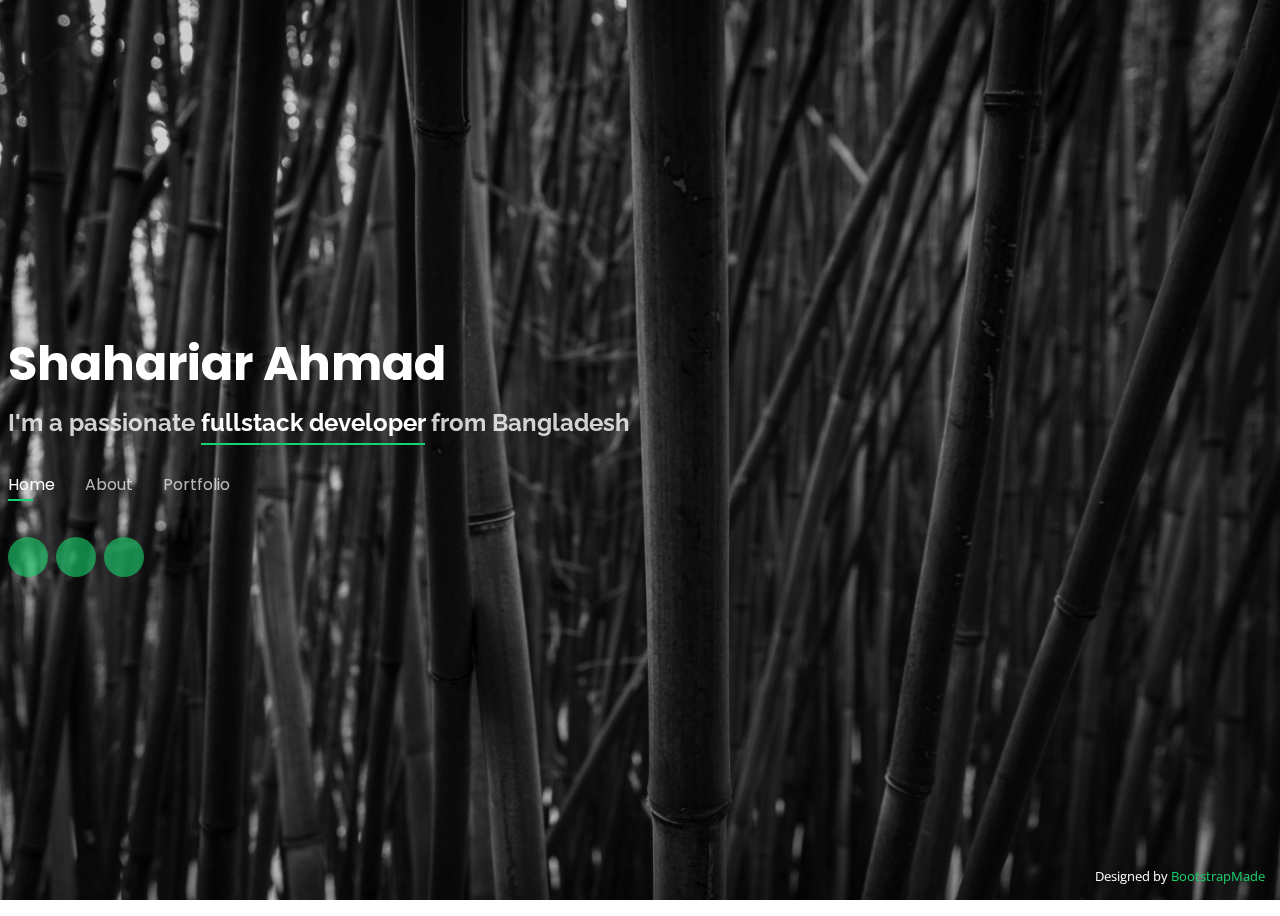
==== commit ef5fe250: "portfolio updated" ====
--- a/index.html
+++ b/index.html
@@ -58,9 +58,9 @@
 
         <!-- <a href="#" class="linkedin"><i class="bi bi-linkedin"></i></a> -->
       </div>
-      <blockquote class="text-warning text-center h3">
+      <!-- <blockquote class="text-warning text-center h3">
        Details of each project in the portfolio section will be added soon. <p id="demo"></p>
-      </blockquote>
+      </blockquote> -->
     </div>
  
   </header><!-- End Header -->
@@ -635,30 +635,28 @@
               <h4>Nsric</h4>
               <p>Web Development</p>
               <div class="portfolio-links">
-                <a href="assets/img/portfolio/web/nsric.png" data-gallery="portfolioGallery"
-                  class="portfolio-lightbox"><i class="bx bx-plus"></i></a>
+                <!-- <a href="assets/img/portfolio/web/nsric.png" data-gallery="portfolioGallery"
+                  class="portfolio-lightbox"><i class="bx bx-plus"></i></a> -->
                 <a href="portfolio-nsric.html" data-gallery="portfolioDetailsGallery" data-glightbox="type: external"
                   class="portfolio-details-lightbox" title="Portfolio Details"><i class="bx bx-link"></i></a>
               </div>
             </div>
           </div>
         </div>
-        <div class="col-lg-4 col-md-6 portfolio-item filter-web">
+        <!-- <div class="col-lg-4 col-md-6 portfolio-item filter-web">
           <div class="portfolio-wrap">
             <img src="assets/img/portfolio/web/masjid_web.png" class="img-fluid" alt="">
             <div class="portfolio-info">
               <h4>Masjid Web</h4>
               <p>Web Development</p>
               <div class="portfolio-links">
-                <a href="assets/img/portfolio/web/masjid_web.png" data-gallery="portfolioGallery"
-                  class="portfolio-lightbox"><i class="bx bx-plus"></i></a>
-                <a href="portfolio-masjidweb.html" data-gallery="portfolioDetailsGallery"
+              <a href="portfolio-masjidweb.html" data-gallery="portfolioDetailsGallery"
                   data-glightbox="type: external" class="portfolio-details-lightbox" title="Portfolio Details"><i
                     class="bx bx-link"></i></a>
               </div>
             </div>
           </div>
-        </div>
+        </div> -->
 
 
         <div class="col-lg-4 col-md-6 portfolio-item filter-web">
@@ -668,8 +666,8 @@
               <h4>Nsric Visa</h4>
               <p>Web Development</p>
               <div class="portfolio-links">
-                <a href="assets/img/portfolio/web/nsricvisa.png" data-gallery="portfolioGallery"
-                  class="portfolio-lightbox"><i class="bx bx-plus"></i></a>
+                <!-- <a href="assets/img/portfolio/web/nsricvisa.png" data-gallery="portfolioGallery"
+                  class="portfolio-lightbox"><i class="bx bx-plus"></i></a> -->
                 <a href="portfolio-nsricvisa.html" data-gallery="portfolioDetailsGallery"
                   data-glightbox="type: external" class="portfolio-details-lightbox" title="Portfolio Details"><i
                     class="bx bx-link"></i></a>
@@ -688,8 +686,8 @@
               <h4>Yasin App (Backend)</h4>
               <p>Web Development</p>
               <div class="portfolio-links">
-                <a href="assets/img/portfolio/web/Home Page.png" data-gallery="portfolioGallery"
-                  class="portfolio-lightbox"><i class="bx bx-plus"></i></a>
+                <!-- <a href="assets/img/portfolio/web/Home Page.png" data-gallery="portfolioGallery"
+                  class="portfolio-lightbox"><i class="bx bx-plus"></i></a> -->
                 <a href="portfolio-nsricvisa.html" data-gallery="portfolioDetailsGallery"
                   data-glightbox="type: external" class="portfolio-details-lightbox" title="Portfolio Details"><i
                     class="bx bx-link"></i></a>
@@ -702,7 +700,7 @@
 
         <div class="col-lg-4 col-md-6 portfolio-item filter-web">
           <div class="portfolio-wrap">
-            <img src="assets/img/portfolio/web/Screenshot 2024-02-14 015715.png" class="img-fluid" alt="">
+            <img src="assets/img/portfolio/web/ecommerce.png" class="img-fluid" alt="">
             <div class="portfolio-info">
               <h4>Ecommerce</h4>
               <p>Web Development</p>
@@ -1019,7 +1017,7 @@
     <!-- Purchase the pro version with working PHP/AJAX contact form: https://bootstrapmade.com/personal-free-resume-bootstrap-template/ -->
     Designed by <a href="https://bootstrapmade.com/">BootstrapMade</a>
   </div>
-  <script>
+  <!-- <script>
     // Set the date we're counting down to
     var countDownDate = new Date("Feb 15, 2024 15:37:25").getTime();
     
@@ -1048,7 +1046,7 @@
         document.getElementById("demo").innerHTML = "EXPIRED";
       }
     }, 1000);
-    </script>
+    </script> -->
   <!-- Vendor JS Files -->
   <script src="assets/vendor/purecounter/purecounter_vanilla.js"></script>
   <script src="assets/vendor/bootstrap/js/bootstrap.bundle.min.js"></script>
--- a/assets/css/style.css
+++ b/assets/css/style.css
@@ -114,7 +114,8 @@
   display: flex;
   justify-content: center;
   align-items: center;
-  background: rgba(255, 255, 255, 0.1);
+  /* background: rgba(255, 255, 255, 0.1); */
+  background: rgba(24, 210, 110, .6);
   color: #fff;
   line-height: 1;
   margin-right: 8px;
@@ -446,48 +447,6 @@
 }
 
 /*--------------------------------------------------------------
-# Counts
---------------------------------------------------------------*/
-.counts {
-  padding: 70px 0 60px;
-}
-
-.counts .count-box {
-  padding: 30px 30px 25px 30px;
-  width: 100%;
-  position: relative;
-  text-align: center;
-  background: rgba(255, 255, 255, 0.08);
-}
-
-.counts .count-box i {
-  position: absolute;
-  top: -25px;
-  left: 50%;
-  transform: translateX(-50%);
-  font-size: 24px;
-  background: rgba(255, 255, 255, 0.1);
-  padding: 12px;
-  color: #18d26e;
-  border-radius: 50px;
-  line-height: 0;
-}
-
-.counts .count-box span {
-  font-size: 36px;
-  display: block;
-  font-weight: 600;
-  color: #fff;
-}
-
-.counts .count-box p {
-  padding: 0;
-  margin: 0;
-  font-family: "Raleway", sans-serif;
-  font-size: 14px;
-}
-
-/*--------------------------------------------------------------
 # Skills
 --------------------------------------------------------------*/
 .skills .progress {
@@ -551,228 +510,6 @@
 
 .interests .icon-box:hover {
   background: rgba(255, 255, 255, 0.12);
-}
-
-/*--------------------------------------------------------------
-# Testimonials
---------------------------------------------------------------*/
-.testimonials .testimonials-carousel,
-.testimonials .testimonials-slider {
-  overflow: hidden;
-}
-
-.testimonials .testimonial-item {
-  box-sizing: content-box;
-  min-height: 320px;
-}
-
-.testimonials .testimonial-item .testimonial-img {
-  width: 90px;
-  border-radius: 50%;
-  margin: -40px 0 0 40px;
-  position: relative;
-  z-index: 2;
-  border: 6px solid rgba(255, 255, 255, 0.12);
-}
-
-.testimonials .testimonial-item h3 {
-  font-size: 18px;
-  font-weight: bold;
-  margin: 10px 0 5px 45px;
-  color: #fff;
-}
-
-.testimonials .testimonial-item h4 {
-  font-size: 14px;
-  color: #999;
-  margin: 0 0 0 45px;
-}
-
-.testimonials .testimonial-item .quote-icon-left,
-.testimonials .testimonial-item .quote-icon-right {
-  color: rgba(255, 255, 255, 0.25);
-  font-size: 26px;
-}
-
-.testimonials .testimonial-item .quote-icon-left {
-  display: inline-block;
-  left: -5px;
-  position: relative;
-}
-
-.testimonials .testimonial-item .quote-icon-right {
-  display: inline-block;
-  right: -5px;
-  position: relative;
-  top: 10px;
-}
-
-.testimonials .testimonial-item p {
-  font-style: italic;
-  margin: 0 15px 0 15px;
-  padding: 20px 20px 60px 20px;
-  background: rgba(255, 255, 255, 0.1);
-  position: relative;
-  border-radius: 6px;
-  position: relative;
-  z-index: 1;
-}
-
-.testimonials .swiper-pagination {
-  margin-top: 20px;
-  position: relative;
-}
-
-.testimonials .swiper-pagination .swiper-pagination-bullet {
-  width: 12px;
-  height: 12px;
-  opacity: 1;
-  background-color: rgba(255, 255, 255, 0.3);
-}
-
-.testimonials .swiper-pagination .swiper-pagination-bullet-active {
-  background-color: #18d26e;
-}
-
-/*--------------------------------------------------------------
-# Resume
---------------------------------------------------------------*/
-.resume .resume-title {
-  font-size: 26px;
-  font-weight: 700;
-  margin-top: 20px;
-  margin-bottom: 20px;
-  color: #fff;
-}
-
-.resume .resume-item {
-  padding: 0 0 20px 20px;
-  margin-top: -2px;
-  border-left: 2px solid rgba(255, 255, 255, 0.2);
-  position: relative;
-}
-
-.resume .resume-item h4 {
-  line-height: 18px;
-  font-size: 18px;
-  font-weight: 600;
-  text-transform: uppercase;
-  font-family: "Poppins", sans-serif;
-  color: #18d26e;
-  margin-bottom: 10px;
-}
-
-.resume .resume-item h5 {
-  font-size: 16px;
-  background: rgba(255, 255, 255, 0.15);
-  padding: 5px 15px;
-  display: inline-block;
-  font-weight: 600;
-  margin-bottom: 10px;
-}
-
-.resume .resume-item ul {
-  padding-left: 20px;
-}
-
-.resume .resume-item ul li {
-  padding-bottom: 10px;
-}
-
-.resume .resume-item:last-child {
-  padding-bottom: 0;
-}
-
-.resume .resume-item::before {
-  content: "";
-  position: absolute;
-  width: 16px;
-  height: 16px;
-  border-radius: 50px;
-  left: -9px;
-  top: 0;
-  background: #18d26e;
-  border: 2px solid #18d26e;
-}
-
-/*--------------------------------------------------------------
-# Services
---------------------------------------------------------------*/
-.services .icon-box {
-  text-align: center;
-  background: rgba(204, 204, 204, 0.1);
-  padding: 80px 20px;
-  transition: all ease-in-out 0.3s;
-}
-
-.services .icon-box .icon {
-  margin: 0 auto;
-  width: 64px;
-  height: 64px;
-  background: #18d26e;
-  border-radius: 5px;
-  transition: all 0.3s ease-out 0s;
-  display: flex;
-  align-items: center;
-  justify-content: center;
-  margin-bottom: 20px;
-  transform-style: preserve-3d;
-}
-
-.services .icon-box .icon i {
-  color: #fff;
-  font-size: 28px;
-}
-
-.services .icon-box .icon::before {
-  position: absolute;
-  content: "";
-  left: -8px;
-  top: -8px;
-  height: 100%;
-  width: 100%;
-  background: rgba(255, 255, 255, 0.15);
-  border-radius: 5px;
-  transition: all 0.3s ease-out 0s;
-  transform: translateZ(-1px);
-}
-
-.services .icon-box h4 {
-  font-weight: 700;
-  margin-bottom: 15px;
-  font-size: 24px;
-}
-
-.services .icon-box h4 a {
-  color: #fff;
-}
-
-.services .icon-box p {
-  line-height: 24px;
-  font-size: 14px;
-  margin-bottom: 0;
-}
-
-.services .icon-box:hover {
-  background: #18d26e;
-  border-color: #18d26e;
-}
-
-.services .icon-box:hover .icon {
-  background: #fff;
-}
-
-.services .icon-box:hover .icon i {
-  color: #18d26e;
-}
-
-.services .icon-box:hover .icon::before {
-  background: #35e888;
-}
-
-.services .icon-box:hover h4 a,
-.services .icon-box:hover p {
-  color: #fff;
 }
 
 /*--------------------------------------------------------------
@@ -1005,162 +742,6 @@
   background-color: #18d26e;
 }
 
-/*--------------------------------------------------------------
-# Contact
---------------------------------------------------------------*/
-.contact .info-box {
-  color: #444444;
-  padding: 20px;
-  width: 100%;
-  background: rgba(255, 255, 255, 0.08);
-}
-
-.contact .info-box i.bx {
-  font-size: 24px;
-  color: #18d26e;
-  border-radius: 50%;
-  padding: 14px;
-  float: left;
-  background: rgba(255, 255, 255, 0.1);
-}
-
-.contact .info-box h3 {
-  font-size: 20px;
-  color: rgba(255, 255, 255, 0.5);
-  font-weight: 700;
-  margin: 10px 0 8px 68px;
-}
-
-.contact .info-box p {
-  padding: 0;
-  color: #fff;
-  line-height: 24px;
-  font-size: 14px;
-  margin: 0 0 0 68px;
-}
-
-.contact .info-box .social-links {
-  margin: 5px 0 0 68px;
-  display: flex;
-}
-
-.contact .info-box .social-links a {
-  font-size: 18px;
-  display: inline-block;
-  color: #fff;
-  line-height: 1;
-  margin-right: 12px;
-  transition: 0.3s;
-}
-
-.contact .info-box .social-links a:hover {
-  color: #18d26e;
-}
-
-.contact .php-email-form {
-  padding: 30px;
-  background: rgba(255, 255, 255, 0.08);
-}
-
-.contact .php-email-form .error-message {
-  display: none;
-  background: rgba(255, 255, 255, 0.08);
-  background: #ed3c0d;
-  text-align: left;
-  padding: 15px;
-  font-weight: 600;
-}
-
-.contact .php-email-form .error-message br+br {
-  margin-top: 25px;
-}
-
-.contact .php-email-form .sent-message {
-  display: none;
-  background: rgba(255, 255, 255, 0.08);
-  background: #18d26e;
-  text-align: center;
-  padding: 15px;
-  font-weight: 600;
-}
-
-.contact .php-email-form .loading {
-  display: none;
-  background: rgba(255, 255, 255, 0.08);
-  text-align: center;
-  padding: 15px;
-}
-
-.contact .php-email-form .loading:before {
-  content: "";
-  display: inline-block;
-  border-radius: 50%;
-  width: 24px;
-  height: 24px;
-  margin: 0 10px -6px 0;
-  border: 3px solid #18d26e;
-  border-top-color: #eee;
-  animation: animate-loading 1s linear infinite;
-}
-
-.contact .php-email-form input,
-.contact .php-email-form textarea {
-  border-radius: 0;
-  box-shadow: none;
-  font-size: 14px;
-  background: rgba(255, 255, 255, 0.08);
-  border: 0;
-  transition: 0.3s;
-  color: #fff;
-}
-
-.contact .php-email-form input:focus,
-.contact .php-email-form textarea:focus {
-  background-color: rgba(255, 255, 255, 0.11);
-}
-
-.contact .php-email-form input::-moz-placeholder,
-.contact .php-email-form textarea::-moz-placeholder {
-  color: rgba(255, 255, 255, 0.3);
-  opacity: 1;
-}
-
-.contact .php-email-form input::placeholder,
-.contact .php-email-form textarea::placeholder {
-  color: rgba(255, 255, 255, 0.3);
-  opacity: 1;
-}
-
-.contact .php-email-form input {
-  padding: 10px 15px;
-}
-
-.contact .php-email-form textarea {
-  padding: 12px 15px;
-}
-
-.contact .php-email-form button[type=submit] {
-  background: #18d26e;
-  border: 0;
-  padding: 10px 30px;
-  color: #fff;
-  transition: 0.4s;
-  border-radius: 4px;
-}
-
-.contact .php-email-form button[type=submit]:hover {
-  background: #15bb62;
-}
-
-@keyframes animate-loading {
-  0% {
-    transform: rotate(0deg);
-  }
-
-  100% {
-    transform: rotate(360deg);
-  }
-}
 
 /*--------------------------------------------------------------
 # Credits
